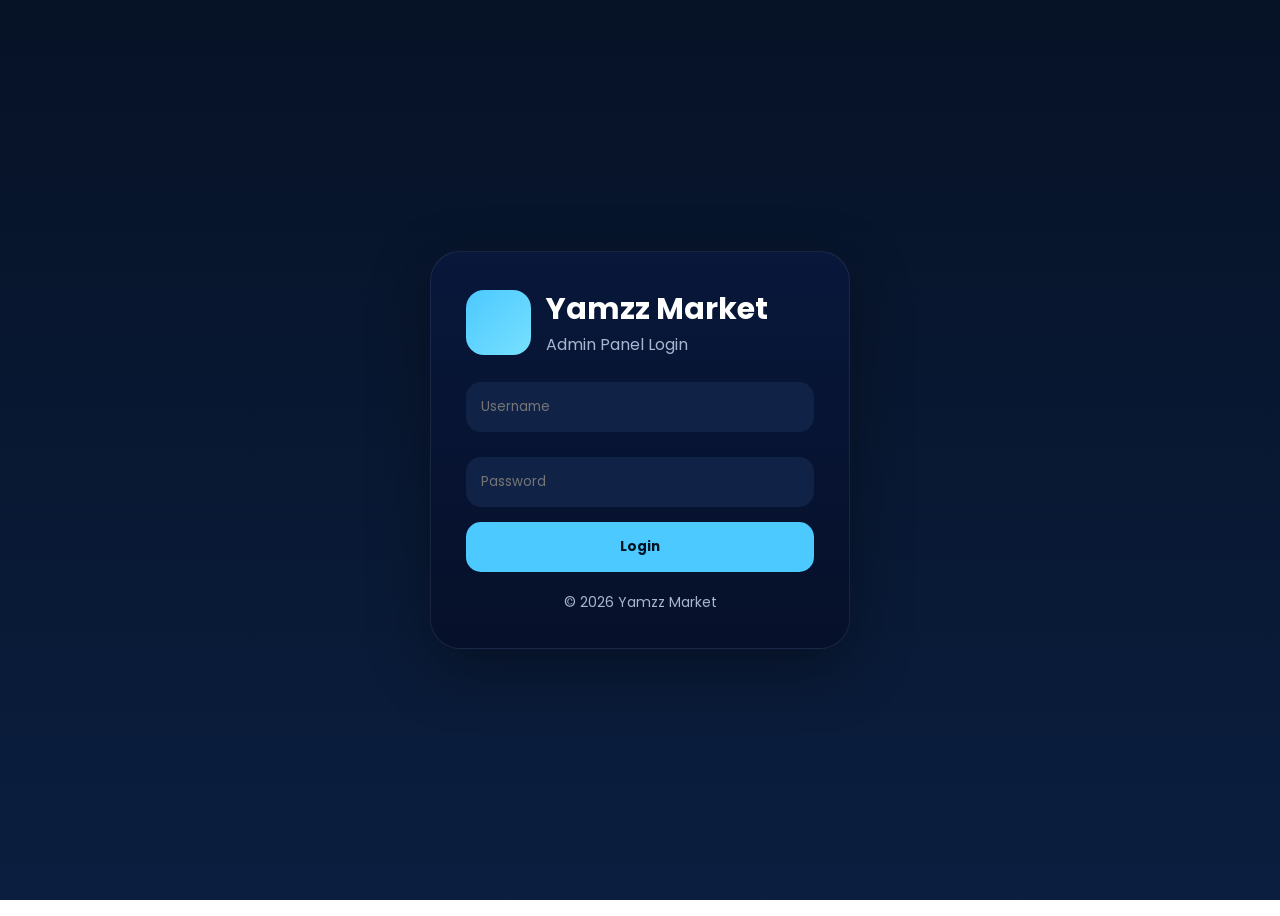
==== admin.html @ e3ba6496 "Refactor sidebar links in admin.html" ====
<!DOCTYPE html>
<html lang="id">
<head>
<meta charset="UTF-8">
<meta name="viewport" content="width=device-width, initial-scale=1.0">

<title>Admin Panel - Yamzz Market</title>
<link rel="stylesheet"
href="https://cdnjs.cloudflare.com/ajax/libs/font-awesome/6.5.1/css/all.min.css">

    <link rel="stylesheet" href="css/style.css">
    
<style>
html{
    scroll-behavior:smooth;
}

*{
    box-sizing:border-box;
}
body{
    background:#061226;
}

    .sidebar{
    position:fixed;
    left:0;
    top:0;
    width:250px;
    height:100vh;
    background:#08173a;
    padding:20px;
}

.admin-container{
    margin-left:270px;
    padding:25px;
}
.admin-container{
    width:100%;
    max-width:1400px;
    margin:auto;
    padding:25px;
}
.top-nav{
    display:flex;
    gap:12px;
    overflow-x:auto;
    padding:15px;
    margin-bottom:25px;

    background:#08173a;
    border-radius:20px;

    scrollbar-width:none;
}

.top-nav::-webkit-scrollbar{
    display:none;
}

.top-nav a{
    min-width:120px;
    height:55px;

    display:flex;
    align-items:center;
    justify-content:center;
    gap:8px;

    color:#9db6ff;
    background:#102347;

    border-radius:18px;

    text-decoration:none;
    font-weight:700;

    transition:.25s;
}

.top-nav a:hover,
.top-nav a.active{
    background:#4cc9ff;
    color:#08173a;
}

.admin-header{

    display:flex;
    justify-content:space-between;
    align-items:center;

    margin-bottom:25px;

}

.admin-title{

    font-size:35px;
    font-weight:800;

}

.admin-card{
    
    transition:.3s;
    background:
    linear-gradient(
    180deg,
    #08173a,
    #06102a
    );

    border-radius:25px;

    padding:25px;

    margin-bottom:25px;

    border:1px solid
    rgba(255,255,255,.08);

}

.admin-card:hover{
    transform:translateY(-3px);
}
.input{

    width:100%;

    padding:15px;

    border:none;

    border-radius:15px;

    background:#102347;

    color:white;

    outline:none;

}

.label{

    display:block;

    margin-bottom:10px;

    font-weight:600;

}

.save-btn{

    width:100%;

    border:none;

    padding:15px;

    border-radius:15px;

    background:#4cc9ff;

    color:#001321;

    font-weight:700;

    cursor:pointer;

}

.product-list{

    margin-top:20px;

}

.product-item{

    display:flex;

    gap:20px;

    align-items:center;

    background:#102347;

    padding:15px;

    border-radius:20px;

    margin-bottom:15px;

}

.product-thumb{

    width:90px;
    height:90px;

    border-radius:15px;

    overflow:hidden;

    flex-shrink:0;

}

.product-thumb img{

    width:100%;
    height:100%;

    object-fit:cover;

}

.product-info{

    flex:1;

}

.product-info h3{

    margin-bottom:5px;

}

.product-price{

    color:#ff5ab3;

    font-size:20px;

    font-weight:700;

}

.actions{

    display:flex;
    gap:10px;

}

.edit-btn{

    border:none;

    padding:12px 15px;

    border-radius:12px;

    background:#4cc9ff;

    font-weight:700;

    cursor:pointer;

}

.delete-btn{

    border:none;

    padding:12px 15px;

    border-radius:12px;

    background:#ff5a5a;

    color:white;

    font-weight:700;

    cursor:pointer;

}

.logout-btn{
    width:100%;
    margin-top:20px;
    border:none;
    padding:14px;
    border-radius:15px;
    background:#ff5ab3;
    color:#fff;
    font-weight:700;
    cursor:pointer;
}

.loading-card{

    height:100px;

    border-radius:20px;

    margin-bottom:15px;

    background:
    linear-gradient(
    90deg,
    #102347 25%,
    #18356f 50%,
    #102347 75%
    );

    background-size:200% 100%;

    animation:skeleton 1.2s infinite;

}

    #loadingOverlay{
    position:fixed;
    inset:0;
    background:rgba(0,0,0,.7);
    display:none;
    justify-content:center;
    align-items:center;
    z-index:99999;
}

#loadingOverlay.show{
    display:flex;
}

.loading-box{
    background:#08173a;
    padding:25px 35px;
    border-radius:20px;
    text-align:center;
}

.spinner{
    width:50px;
    height:50px;
    border:5px solid rgba(255,255,255,.2);
    border-top:5px solid #4cc9ff;
    border-radius:50%;
    animation:spin 1s linear infinite;
    margin:auto auto 15px;
}

@keyframes spin{
    to{
        transform:rotate(360deg);
    }
}
@keyframes skeleton{

0%{
background-position:200% 0;
}

100%{
background-position:-200% 0;
}

}

.products{
    display:grid;
    grid-template-columns:repeat(2,1fr);
    gap:18px;
}

@media(max-width:768px){
    .products{
        grid-template-columns:repeat(2,1fr);
    }
}

.product{
    background:#182d63;
    border:1px solid rgba(79,161,255,.25);
    border-radius:28px;
    padding:16px;
    overflow:hidden;
}

.product-image{
    width:100%;
    aspect-ratio:1/1;
    border-radius:22px;
    overflow:hidden;
}

.product-image img{
    width:100%;
    height:100%;
    object-fit:cover;
}

.product-top{
    display:flex;
    justify-content:space-between;
    margin:14px 0;
}

.badge-game,
.badge-ready{
    padding:10px 18px;
    border-radius:999px;
    font-size:14px;
}

.badge-game{
    background:#563d86;
    color:#49b9ff;
}

.badge-ready{
    background:#563d86;
    color:#49b9ff;
}

.badge-ready.sold{
    background:#d73333;
    color:#fff;
}

.product-title{
    font-size:16px;
    font-weight:700;
    color:#fff;
    margin-bottom:18px;
}

.price-label{
    color:#9da8c9;
    letter-spacing:4px;
    margin-bottom:6px;
}

.price{
    color:#47b8ff;
    font-size:18px;
    font-weight:700;
}

.product-buttons{
    display:flex;
    gap:12px;
    margin-top:20px;
}

.buy-btn,
.detail-btn{
    flex:1;
    height:50px;
    border-radius:18px;
    font-weight:700;
}

.buy-btn{
    background:#54c8ff;
    color:#fff;
    border:none;
}

.detail-btn{
    background:transparent;
    border:2px solid #54c8ff;
    color:#fff;
}

.buy-btn:hover{
    transform:translateY(-2px);
}

.detail-btn:hover{
    background:#4cc9ff;
    color:#08173a;
}

#editTestiModal{
    display:none;
    position:fixed;
    inset:0;
    background:rgba(0,0,0,.8);
    justify-content:center;
    align-items:center;
    z-index:9999;
    opacity:0;
    transition:.25s;
}

#editTestiModal.show{
    opacity:1;
}

#editTestiModal .modal-box{
    width:95%;
    max-width:450px;
    background:#08173a;
    padding:20px;
    border-radius:20px;
    transform:scale(.9);
    transition:.25s;
}

#editTestiModal.show .modal-box{
    transform:scale(1);
}

.dashboard-stats{
    display:grid;
    grid-template-columns:repeat(3,1fr);
    gap:15px;
    margin-bottom:25px;
}

.stat-card{
    background:linear-gradient(
    135deg,
    #102347,
    #08173a
    );

    padding:20px;
    border-radius:20px;

    text-align:center;

    border:1px solid
    rgba(255,255,255,.08);
}

.stat-number{
    font-size:32px;
    font-weight:800;
    color:#4cc9ff;
}

.stat-label{
    color:#aaa;
    margin-top:5px;
}

#editModal,
#editTestiModal{
    display:none;
    position:fixed;
    visibility:hidden;
    inset:0;
    background:rgba(0,0,0,.8);
    justify-content:center;
    align-items:center;
    z-index:9999;
    opacity:0;
    transition:.25s;
}

#editModal.show,
#editTestiModal.show{
    display:flex;
    visibility:visible;
    opacity:1;
}

#editModal .modal-box,
#editTestiModal .modal-box{
    width:95%;
    max-width:500px;
    background:#08173a;
    padding:20px;
    border-radius:20px;
    transform:scale(.9);
    transition:.25s;
}

#editModal.show .modal-box,
#editTestiModal.show .modal-box{
    transform:scale(1);
}

@media(max-width:768px){

.admin-container{
    padding:15px;
}

.dashboard-stats{
    grid-template-columns:1fr;
}

}
    
.page{
    display:none;
}

.page.active{
    display:block;
}
</style>

</head>
<body>

<div class="admin-container">

<body>

<div class="sidebar">

    <a onclick="showPage('dashboard')">Dashboard</a>
    <a onclick="showPage('produk')">Produk</a>
    <a onclick="showPage('kategori')">Kategori</a>
    <a onclick="showPage('testimoni')">Testimoni</a>
    <a onclick="showPage('setting')">Setting</a>

</div>
<div id="dashboard" class="page active">

<div class="dashboard-stats">

<div class="stat-card">
<div class="stat-number" id="totalProducts">0</div>
<div class="stat-label">Produk</div>
</div>

<div class="stat-card">
<div class="stat-number" id="totalTestimonials">0</div>
<div class="stat-label">Testimoni</div>
</div>

<div class="stat-card">
<div class="stat-number">✓</div>
<div class="stat-label">Online</div>
</div>

</div>

</div>
<!-- Pengaturan Website -->
<div id="setting" class="page">
<div class="admin-card">

<h2>Pengaturan Website</h2>

<br>

<label class="label">
Nama Website
</label>

<input
type="text"
id="siteName"
class="input">

<br><br>

<label class="label">
WhatsApp Admin
</label>

<input
type="text"
id="siteWa"
class="input">

<br><br>

<label class="label">
Link Grup
</label>

<input
type="text"
id="groupLink"
class="input">

<br><br>

<button
class="save-btn"
onclick="saveSettings()">

Simpan Pengaturan

</button>

</div>
</div>
<!-- Tambah kategory -->
<div id="kategori" class="page">
<div class="admin-card">

<h2>Kelola Kategori</h2>

<br>

<div style="display:flex;gap:10px;">

<input
type="text"
id="newCategory"
class="input"
placeholder="Nama kategori">

<button
class="save-btn"
style="width:auto;padding:0 20px;"
onclick="addCategory()">

Tambah

</button>

</div>
</div>
<section class="section"><h2 class="section-title">
    List kategori
</h2>

<div id="categoryList">

</div>

</section>
</div>
<br>
<!-- Tambah Produk -->

<div id="produk" class="page">
<div class="admin-card">
<h2>Tambah Produk</h2>

<br>

<input
type="text"
id="title"
class="input"
placeholder="Nama Produk">

<br><br>

<textarea
id="description"
class="input"
rows="4"
placeholder="Deskripsi Produk"></textarea>

<br><br>

<input
type="number"
id="price"
class="input"
placeholder="Harga">

<br><br>

<select
id="category"
class="input">
<option value="">
Pilih Kategori
</option>
</select>

<br><br>

<input
type="file"
id="imageFile"
class="input"
accept="image/*">

<br><br>

<input
type="number"
id="whatsapp"
class="input"
placeholder="Nomor WhatsApp">

<br><br>

<button
class="save-btn"
onclick="addProduct()">

Tambah Produk

</button>

</div>

<section class="section"><h2 class="section-title">
    Produk Terbaru
</h2>


<input
type="text"
id="searchInput"
class="search"
placeholder="Masukkan Spek...">

<div id="productList" class="products">

    <div class="loading-card"></div>
    <div class="loading-card"></div>
    <div class="loading-card"></div>

</div>

</section>
</div>
<!-- Tambah Testimoni -->
<!-- Kelola Testimoni -->
<div id="testimoni" class="page">
<div class="admin-card">
<h2>Kelola Testimoni</h2>

    <br>

    <input
    type="text"
    id="testiTitle"
    class="input"
    placeholder="Judul Testimoni">

    <br><br>

    <input
    type="text"
    id="testiDesc"
    class="input"
    placeholder="Deskripsi">

    <br><br>

<input
type="file"
id="testiImageFile"
class="input"
accept="image/*">

    <br><br>

    <button
    class="save-btn"
    onclick="addTestimonial()">

        Tambah Testimoni

    </button>

    <br><br>

</div>
  <section class="section"><h2 class="section-title">
    Testimoni Terbaru
  </h2>
      <div id="testimoniList">
    <div class="loading-card"></div>
    <div class="loading-card"></div>
    <div class="loading-card"></div>        
      </div>
  </section>
</div>
<!-- Daftar Produk -->


</div>
<div id="editModal">

  <div class="modal-box">

    <h3 style="margin:0 0 15px 0; display:flex; align-items:center; gap:8px;">
  <i class="fa-solid fa-pen-to-square" style="color:#00e5ff;"></i>
  Edit Produk
</h3>
<input id="editTitle" placeholder="Nama Produk"
style="width:100%; margin-bottom:10px; padding:10px;
border:none; border-radius:8px;
background:#111; color:#fff; outline:none;">

<input id="editDesc" placeholder="Deskripsi"
style="width:100%; margin-bottom:10px; padding:10px;
border:none; border-radius:8px;
background:#111; color:#fff; outline:none;">

<input type="number" id="editPrice" placeholder="Harga"
style="width:100%; margin-bottom:10px; padding:10px;
border:none; border-radius:8px;
background:#111; color:#fff; outline:none;">

<input
type="file"
id="editImageFile"
class="input"
accept="image/*">

<select
id="editCategory"
style="width:100%; margin-bottom:12px; padding:10px;
border:none; border-radius:8px;
background:#111; color:#fff; outline:none;">
</select>

<select id="editStatus"
style="width:100%; margin-bottom:12px; padding:10px;
border:none; border-radius:8px;
background:#111; color:#fff; outline:none;">
    <option value="ready">READY</option>
    <option value="sold">SOLD</option>
</select>

<button onclick="saveEdit()"
style="
width:100%;
padding:10px;
border:none;
border-radius:8px;
background:linear-gradient(90deg,#00ff99,#00e5ff);
color:#000;
font-weight:bold;
cursor:pointer;
margin-bottom:8px;
box-shadow:0 0 10px rgba(0,255,200,0.3);
">
Simpan Perubahan
</button>

<button onclick="closeModal()"
style="
width:100%;
padding:10px;
border:none;
border-radius:8px;
background:#ff3b3b;
color:#fff;
font-weight:bold;
cursor:pointer;
">
Batal
</button>

  </div>

</div>
<div id="editTestiModal">

  <div class="modal-box">

    <h3>Edit Testimoni</h3>

    <input
    id="editTestiTitle"
    class="input"
    placeholder="Judul">

    <br><br>

    <input
    id="editTestiDesc"
    class="input"
    placeholder="Deskripsi">

    <br><br>

    <input
type="file"
id="editTestiImageFile"
class="input"
accept="image/*">

    <br><br>

    <button
    class="save-btn"
    onclick="saveTestimonialEdit()">

      Simpan Perubahan

    </button>

    <br><br>

    <button
    class="delete-btn"
    style="width:100%;"
    onclick="closeTestimonialModal()">

      Batal

    </button>

  </div>

</div>
<script src="js/jsonbin.js"></script>
<script src="js/admin.js"></script>
<script>
    function showLoading(text = "Sedang memproses..."){
    document.getElementById("loadingText").innerText = text;
    document.getElementById("loadingOverlay").classList.add("show");
}

function hideLoading(){
    document.getElementById("loadingOverlay").classList.remove("show");
    }
  function showPage(pageId){

    document.querySelectorAll(".page").forEach(page=>{
        page.classList.remove("active");
    });

    document.getElementById(pageId).classList.add("active");

    document.querySelectorAll(".top-nav a").forEach(btn=>{
        btn.classList.remove("active");
    });

    event.currentTarget.classList.add("active");
}

// halaman pertama
showPage("dashboard");
</script>

    <div id="loadingOverlay">
    <div class="loading-box">
        <div class="spinner"></div>
        <p id="loadingText">Sedang menambahkan produk...</p>
    </div>
    </div>
</body>
    </html>
---- css/style.css ----
@import url('https://fonts.googleapis.com/css2?family=Poppins:wght@300;400;500;600;700;800&display=swap');

:root{
--button-bg:#5ac1ff;
--button-text:#fff;
--bg:#07142b;
--bg2:#0b1e3f;
--card:#0f2145;
--card2:#142d5f;
--primary:#4cc9ff;
--secondary:#77e0ff;
--text:#ffffff;
--muted:#a8b7d1;
--border:rgba(255,255,255,.08);
--stats-bg:rgba(255,255,255,.05);
}

*{
margin:0;
padding:0;
box-sizing:border-box;
font-family:'Poppins',sans-serif;
}

html{
scroll-behavior:smooth;
}

body{

    background:
    linear-gradient(
    180deg,
    var(--bg),
    var(--bg2)
    );

    color:var(--text);

}

/* NAVBAR */

.navbar{

position:sticky;
top:0;
z-index:999;

display:flex;
justify-content:space-between;
align-items:center;

padding:18px 25px;

backdrop-filter:blur(20px);

background:var(--bg2)
;

border-bottom:
1px solid var(--border);

}

.logo{

display:flex;
align-items:center;
gap:12px;

}

.logo img{

width:100px;
height:70px;
border-radius: 80px;
}

.logo h2{

    color:var(--text);

}

.nav-links{
display:flex;
gap:25px;
}

.category-filter{
display:flex;
gap:10px;
flex-wrap:wrap;
margin:15px 0;
}

.cat-btn{
padding:10px 16px;
border:none;
border-radius:20px;
cursor:pointer;
background:#222;
color:#fff;
font-weight:600;
}

.cat-btn.active{
background:var(--button-bg);
}

.nav-links a{

color:var(--text);
text-decoration:none;
transition:.3s;

}

.nav-links a:hover{
color:var(--text);
}

/* HERO */

.hero{

max-width:1200px;
margin:auto;

padding:90px 20px;

}

.hero-content{

display:grid;
grid-template-columns:1fr 480px;
gap:50px;
align-items:center;

}

.hero-badge{

display:inline-block;

padding:12px 18px;

border-radius:999px;

color:var(--primary);

border:1px solid
rgba(76,201,255,.2);

background:
rgba(76,201,255,.08);

}

.hero h1{

margin-top:20px;

font-size:68px;
line-height:1.1;

font-weight:800;

}

.hero p{

margin-top:20px;

color:var(--muted);

line-height:1.8;

max-width:600px;

}
.product-image{

    position:relative;

    overflow:hidden;

    border-radius:20px;

}

.product-image img{

    width:100%;

    display:block;

}

.share-icon{

    position:absolute;

    top:12px;

    right:12px;

    width:42px;

    height:42px;

    border:none;

    border-radius:50%;

    background:
    rgba(0,0,0,.6);

    backdrop-filter:blur(10px);

    color:#fff;

    cursor:pointer;

    z-index:10;

}

.share-icon:hover{

    transform:scale(1.1);

}
.hero-buttons{

margin-top:30px;

display:flex;
gap:15px;

}

/* BUTTON */

.btn{

padding:15px 25px;

border-radius:14px;

text-decoration:none;

font-weight:700;

transition:.3s;

}

.btn:hover{
transform:translateY(-3px);
}

.btn-primary{

background:var(--primary);

color:#001321;

}

.btn-outline{

border:2px solid
var(--primary);

color:var(--primary);

}

/* DASHBOARD CARD */

.dashboard-card{

    overflow:hidden;

    padding:0;

    background:none;

    border:none;
    border-radius: 30px;

    box-shadow:
    0 25px 80px rgba(0,0,0,.35);

}

.banner-slider{
    position:relative;
    width:100%;
    overflow:hidden;
    border-radius:20px;
}

.slide{
    position:absolute;
    width:100%;
    left:0;
    top:0;

    opacity:0;
    transition:opacity .5s ease;
}

.slide.active{
    opacity:1;
    position:relative;
}

.slides img{
    width:100%;
    flex-shrink:0;
    display:block;
}

.slider-dots{
    display:flex;
    justify-content:center;
    gap:10px;
    margin-top:12px;
    margin-bottom:20px;
}

.dot{
    width:10px;
    height:10px;
    border-radius:50%;
    background:var(--text);
    transition:.3s;
    cursor:pointer;
}

.dot.active{
    width:28px;
    border-radius:20px;
    background:#4cc;
    box-shadow:0 0 12px #4cc9ff;
}

@keyframes floating{

    0%{
        transform:
        translateY(0px);
    }

    50%{
        transform:
        translateY(-12px);
    }

    100%{
        transform:
        translateY(0px);
    }

}

.dashboard-card h3{

font-size:32px;

}

.dashboard-stats{

display:grid;

grid-template-columns:
repeat(3,1fr);

gap:15px;

margin-top:25px;

}

.dashboard-stats div{
    text-align:center;
    background:var(--stats-bg);
    padding:15px;
    border-radius:15px;
    border:1px solid var(--border);
}

.dashboard-stats h4{

color:var(--primary);

font-size:24px;

}

/* SECTION */

.section{

max-width:1200px;

margin:auto;

padding:60px 20px;

}

.section-title{

font-size:36px;

margin-bottom:25px;

}

/* FEATURES */

.features{

display:grid;

grid-template-columns:
repeat(auto-fit,minmax(250px,1fr));

gap:20px;

}

.feature-card{

background:var(--card);

border:1px solid
var(--border);

border-radius:24px;

padding:25px;

transition:.3s;

}

.feature-card:hover{

transform:translateY(-5px);

}

.feature-card p{

color:var(--muted);

margin-top:10px;

}

/* SEARCH */

.search{

width:100%;

padding:16px;

border:none;

border-radius:15px;

background:var(--card);

color:white;

margin-bottom:25px;

}

/* PRODUCTS */

.products{
    display:grid;
    grid-template-columns:
    repeat(2,1fr);
    gap:15px;
}

.product{
    background:
    linear-gradient(
    180deg,
    var(--card2),
    var(--card)
    );

    border:1px solid var(--border);
    border-radius:25px;
    padding:10px;
    transition:.3s;

    box-shadow:
    0 0 30px rgba(255,80,180,.08);
}

.product:hover{

    transform:translateY(-5px);

    box-shadow:
    0 0 40px rgba(255,80,180,.18);

}


.product-image{

    height:180px;

    border-radius:20px;

    overflow:hidden;

    margin-bottom:15px;

}

.product-image img{

    width:100%;
    height:100%;
    object-fit:cover;

}

.product-top{

    display:flex;
    justify-content:space-between;
    margin-bottom:15px;

}

.badge-game{

    padding:8px 15px;

    border-radius:30px;

    background:
    rgba(255,80,180,.15);

    color:#2ea6ff;

    font-size:13px;

}

.badge-ready{

    padding:8px 15px;

    border-radius:30px;

    background:
    rgba(255,80,180,.15);

    color:#2ea6ff;

    font-size:13px;

}

.product-title{

    font-size:14px;

    font-weight:700;

    line-height:1.4;

}

.product-desc{

    color:#b7c3df;
    font-size: 10px;
    line-height:1.7;

    min-height:70px;

}

.price-label{

    margin-top:20px;

    color:#8ca0c9;

    font-size:13px;

    letter-spacing:2px;

}

.price{

    font-size:18px;

    font-weight:800;

    color:#2ea6ff;

}

.product-buttons{

    display:flex;

    gap:12px;

    margin-top:20px;

}

.buy-btn{

    flex:1;

    border:none;

    border-radius:18px;

    padding:13px;

    background:var(--primary);
    color:var(--button-text);

    font-weight:700;

    cursor:pointer;

}

.nav-actions{

    display:flex;

    gap:12px;

}

.theme-btn,
.menu-btn{

    width:50px;
    height:50px;

    border:none;

    border-radius:50%;

    background:
    var(--bg2);

    color:var(--button-text);

    font-size:22px;

    cursor:pointer;

    border:1px solid
    var(--button-text);

}

.mobile-menu{
    position:fixed;
    top:90px;
    right:-280px;
    width:250px;

    background:
    linear-gradient(
    180deg,
    var(--card2),
    var(--card)
    );

    border-radius:25px;
    padding:20px;
    transition:.3s;
    z-index:999;
    border:1px solid var(--border);
}

.mobile-menu.show{

    right:20px;

}

.mobile-menu a{

    display:block;

    padding:15px;

    color:var(--button-text)

    text-decoration:none;

    border-radius:12px;

}

.mobile-menu a:hover{

    background:
    var(--bg2);

}

.light-mode{

    --bg:#f4f8ff;
    --bg2:#ffffff;

    --card:#ffffff;
    --card2:#eef5ff;

    --text:#111827;
    --muted:#6b7280;
    --button-bg:#5ac1ff;
    --button-text:#000;
    --border:rgba(0,0,0,.08);
    --stats-bg:#eef5ff;

}
.detail-btn{
  flex:1;
  border:1px solid var(--button-bg);
  border-radius:18px;
  padding:13px;
  background:transparent;
  color:var(--button-text); /* ini sudah otomatis ikut tema */
  font-weight:700;
  cursor:pointer;
}

/* LOADING */

.loading-card{

height:330px;

border-radius:25px;

background:
linear-gradient(
90deg,
#102347 25%,
#18356f 50%,
#102347 75%
);

background-size:
200% 100%;

animation:
skeleton 1.2s infinite;

}

@keyframes skeleton{

0%{
    background-position:
    200% 0;
}

100%{
    background-position:
    -200% 0;
}

}

/* TESTI */

@media(max-width:768px){

    .testimoni-grid{

        grid-template-columns:
        repeat(2,1fr);

        gap:12px;

    }

    .testi-image{

        height:150px;

    }

    .testi-title{

        font-size:14px;

    }

    .testi-desc{

        font-size:12px;

    }

}

.testi-card{

    background:var(--card);

    border:1px solid
    rgba(255,255,255,.08);

    border-radius:25px;

    overflow:hidden;

    transition:.3s;

}

.testi-card:hover{

    transform:translateY(-5px);

}

.testi-image{

    position:relative;

    height:220px;

    overflow:hidden;

}

.testi-image img{

    width:100%;

    height:100%;

    object-fit:cover;

}

.testi-top{

    display:flex;

    justify-content:space-between;

    padding:15px 15px 0;

}

.badge-testi{

    background:#173d78;

    color:#7fd7ff;

    padding:6px 12px;

    border-radius:999px;

    font-size:12px;

}

.badge-real{

    background:#0f5132;

    color:#00ff99;

    padding:6px 12px;

    border-radius:999px;

    font-size:12px;

}

.testi-content{

    padding:15px;

}

.testi-title{

    font-size:18px;

    font-weight:700;

    margin-bottom:10px;

}

.testi-desc{

    color:#aaa;

    font-size:14px;

    margin-bottom:15px;

}

.testi-btn{

    width:100%;

    padding:14px;

    border:none;

    border-radius:15px;

    background:#4cc9ff;

    color:#001321;

    font-weight:700;

    cursor:pointer;

}

.testimonials{

display:grid;

grid-template-columns:
repeat(auto-fit,minmax(300px,1fr));

gap:20px;

}

.testi{

background:var(--card);

border-radius:24px;

border:1px solid
var(--border);

padding:25px;

}

.testi p{

color:var(--muted);

line-height:1.8;

}

.testi h4{

margin-top:15px;

}

/* FOOTER */

footer{

text-align:center;

padding:40px;

color:var(--muted);

border-top:
1px solid var(--border);

}

/* MOBILE */

@media(max-width:900px){

.hero-content{

grid-template-columns:1fr;

}

.hero h1{

font-size:46px;

}

.nav-links{

display:none;

}

.hero-buttons{

flex-direction:column;

}

.btn{

text-align:center;

}
}

#editModal{
  display:flex;
  position:fixed;
  top:0;
  left:0;
  width:100%;
  height:100%;
  background:rgba(0,0,0,0.7);
  justify-content:center;
  align-items:center;

  opacity:0;
  visibility:hidden;
  transition:0.25s ease;
}

#editModal.show{
  opacity:1;
  visibility:visible;
}

#editModal .modal-box{
  background:
    linear-gradient(
    180deg,
    #08173a,
    #06102a
    );
  backdrop-filter: blur(12px);
  padding:22px;
  border-radius:16px;
  width:340px;
  color:#fff;

  transform:scale(0.8);
  opacity:0;
  transition:0.25s ease;
}

#editModal.show .modal-box{
  transform:scale(1);
  opacity:1;
}
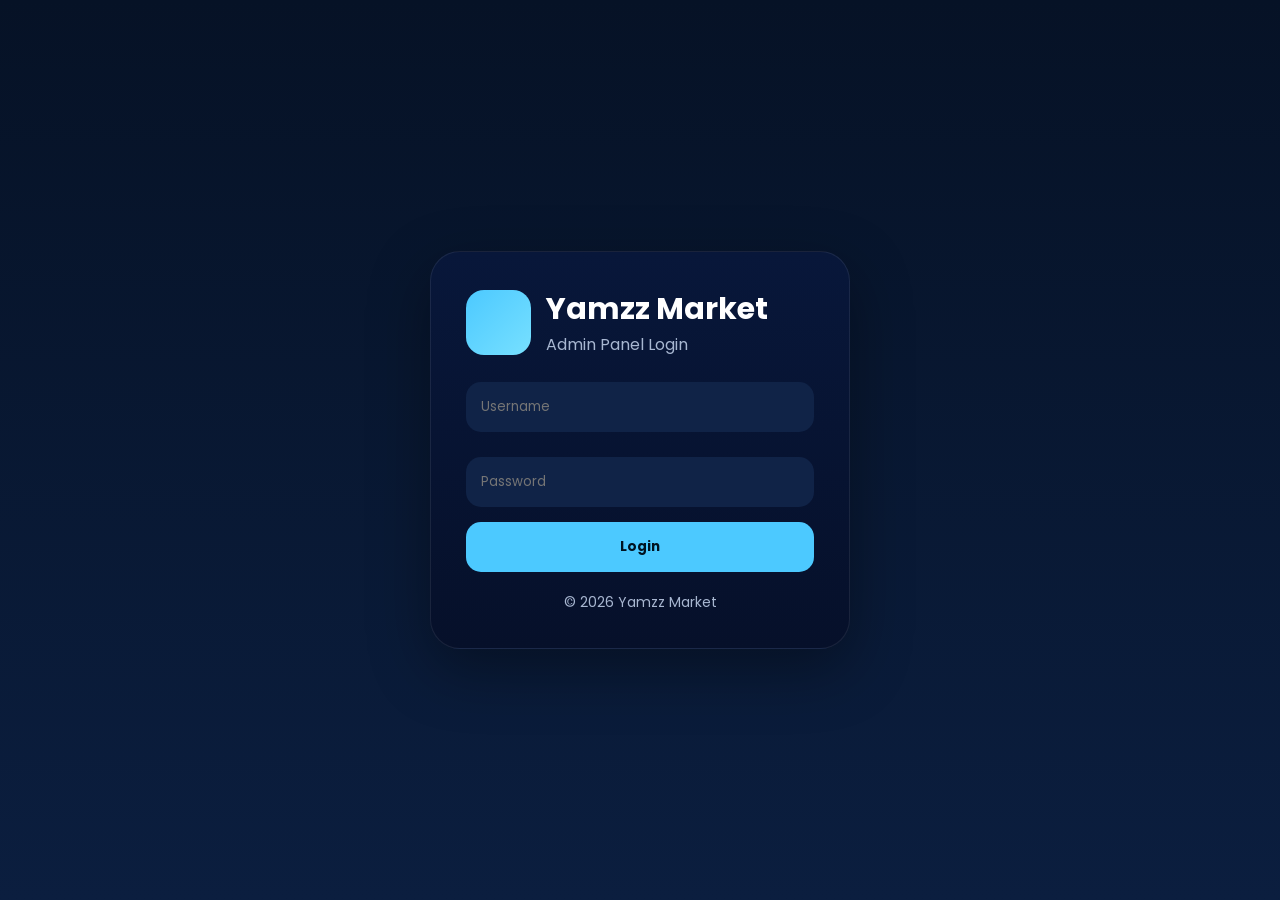
==== commit 97880441: "Refactor sidebar and responsive styles in admin.html" ====
--- a/admin.html
+++ b/admin.html
@@ -22,7 +22,7 @@
     background:#061226;
 }
 
-    .sidebar{
+.sidebar{
     position:fixed;
     left:0;
     top:0;
@@ -30,17 +30,34 @@
     height:100vh;
     background:#08173a;
     padding:20px;
+    display:flex;
+    flex-direction:column;
+    gap:12px;
+}
+
+.sidebar a{
+    display:flex;
+    align-items:center;
+    gap:12px;
+    height:55px;
+    padding:0 18px;
+    border-radius:16px;
+    color:#fff;
+    text-decoration:none;
+    background:transparent;
+    cursor:pointer;
+    transition:.3s;
+}
+
+.sidebar a:hover,
+.sidebar a.active{
+    background:#143a80;
 }
 
 .admin-container{
     margin-left:270px;
     padding:25px;
-}
-.admin-container{
-    width:100%;
-    max-width:1400px;
-    margin:auto;
-    padding:25px;
+    width:calc(100% - 270px);
 }
 .top-nav{
     display:flex;
@@ -367,7 +384,7 @@
 
 .products{
     display:grid;
-    grid-template-columns:repeat(2,1fr);
+    grid-template-columns:repeat(auto-fill,minmax(300px,1fr));
     gap:18px;
 }
 
@@ -510,13 +527,18 @@
     transform:scale(1);
 }
 
-.dashboard-stats{
+@media(max-width:768px){
+    .dashboard-stats{
+        grid-template-columns:1fr;
+    }
+}
+
+    .dashboard-stats{
     display:grid;
     grid-template-columns:repeat(3,1fr);
     gap:15px;
     margin-bottom:25px;
-}
-
+    }
 .stat-card{
     background:linear-gradient(
     135deg,
@@ -581,14 +603,32 @@
     transform:scale(1);
 }
 
-@media(max-width:768px){
+@media (max-width:768px){
+
+.sidebar{
+    width:80px;
+}
+
+.sidebar a{
+    width:60px;
+    height:60px;
+    font-size:12px;
+    padding:8px;
+}
+
+.sidebar a span{
+    display:none; /* sembunyikan tulisan */
+}
+
+.sidebar a i{
+    font-size:22px;
+    margin:0;
+}
 
 .admin-container{
+    margin-left:90px;
+    width:calc(100% - 90px);
     padding:15px;
-}
-
-.dashboard-stats{
-    grid-template-columns:1fr;
 }
 
 }
@@ -605,19 +645,42 @@
 </head>
 <body>
 
-<div class="admin-container">
-
-<body>
-
 <div class="sidebar">
 
-    <a onclick="showPage('dashboard')">Dashboard</a>
-    <a onclick="showPage('produk')">Produk</a>
-    <a onclick="showPage('kategori')">Kategori</a>
-    <a onclick="showPage('testimoni')">Testimoni</a>
-    <a onclick="showPage('setting')">Setting</a>
-
-</div>
+<a onclick="showPage('dashboard', this)">
+    <i class="fa-solid fa-house"></i>
+    <span>Dashboard</span>
+</a>
+
+<a onclick="showPage('produk', this)">
+    <i class="fa-solid fa-box"></i>
+    <span>Produk</span>
+</a>
+
+<a onclick="showPage('kategori', this)">
+    <i class="fa-solid fa-layer-group"></i>
+    <span>Kategori</span>
+</a>
+
+<a onclick="showPage('testimoni', this)">
+    <i class="fa-solid fa-star"></i>
+    <span>Testimoni</span>
+</a>
+
+<a onclick="showPage('setting', this)">
+    <i class="fa-solid fa-gear"></i>
+    <span>Setting</span>
+</a>
+
+    <div style="margin-top:auto;">
+    <a href="login.html">
+        <i class="fa-solid fa-right-from-bracket"></i>
+        <span>Logout</span>
+    </a>
+    </div>
+</div>
+
+    <div class="admin-container">
 <div id="dashboard" class="page active">
 
 <div class="dashboard-stats">
@@ -1013,7 +1076,7 @@
 function hideLoading(){
     document.getElementById("loadingOverlay").classList.remove("show");
     }
-  function showPage(pageId){
+  function showPage(pageId, el){
 
     document.querySelectorAll(".page").forEach(page=>{
         page.classList.remove("active");
@@ -1021,11 +1084,13 @@
 
     document.getElementById(pageId).classList.add("active");
 
-    document.querySelectorAll(".top-nav a").forEach(btn=>{
+    document.querySelectorAll(".sidebar a").forEach(btn=>{
         btn.classList.remove("active");
     });
 
-    event.currentTarget.classList.add("active");
+    window.onload = () => {
+    showPage("dashboard", document.querySelector(".sidebar a"));
+};
 }
 
 // halaman pertama
@@ -1041,4 +1106,5 @@
 </body>
     </html>
 
+
     
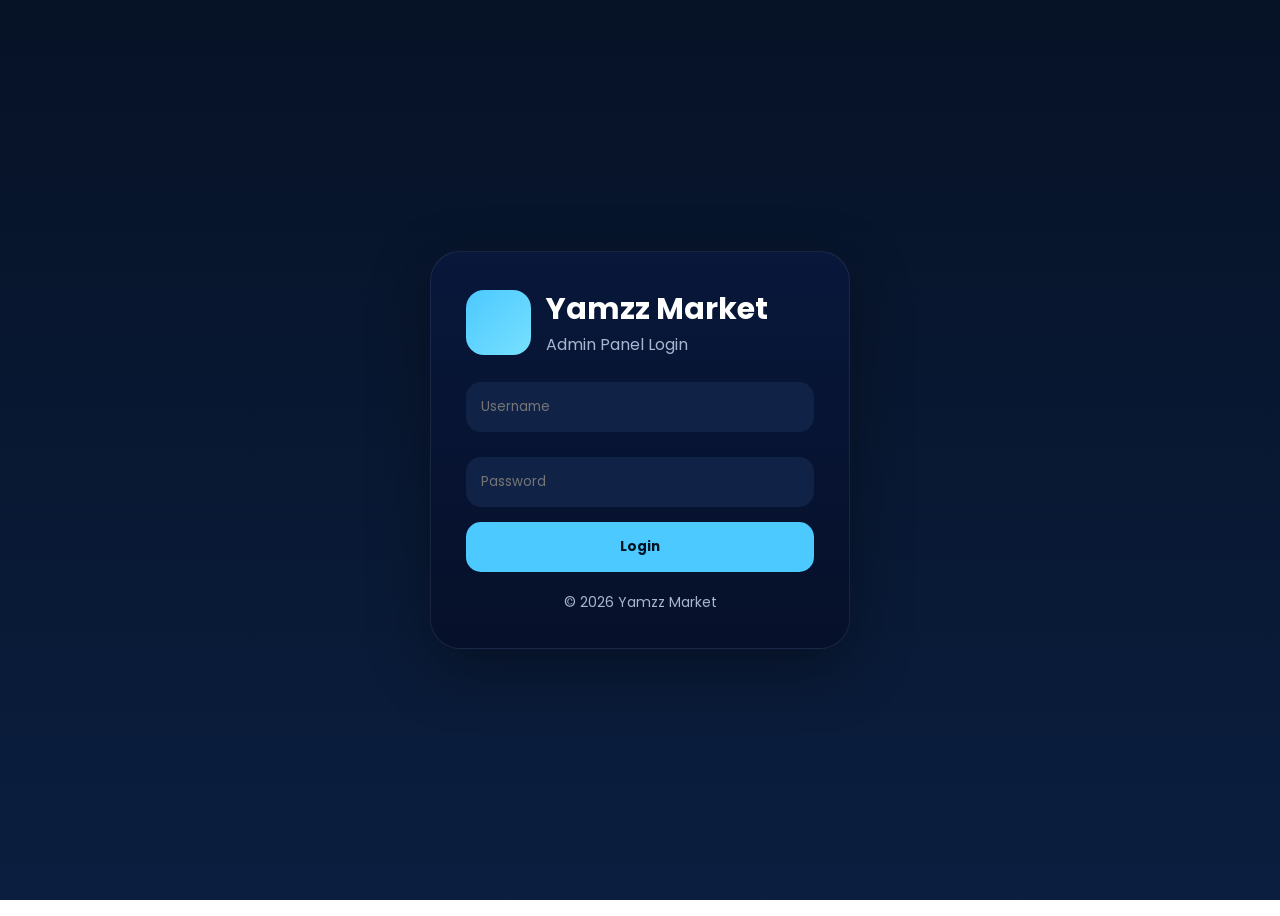
==== commit c541786f: "Add icons to dashboard statistics cards" ====
--- a/admin.html
+++ b/admin.html
@@ -686,11 +686,13 @@
 <div class="dashboard-stats">
 
 <div class="stat-card">
+<i class="fa-solid fa-box"></i>
 <div class="stat-number" id="totalProducts">0</div>
 <div class="stat-label">Produk</div>
 </div>
 
 <div class="stat-card">
+<i class="fa-solid fa-star"></i>
 <div class="stat-number" id="totalTestimonials">0</div>
 <div class="stat-label">Testimoni</div>
 </div>
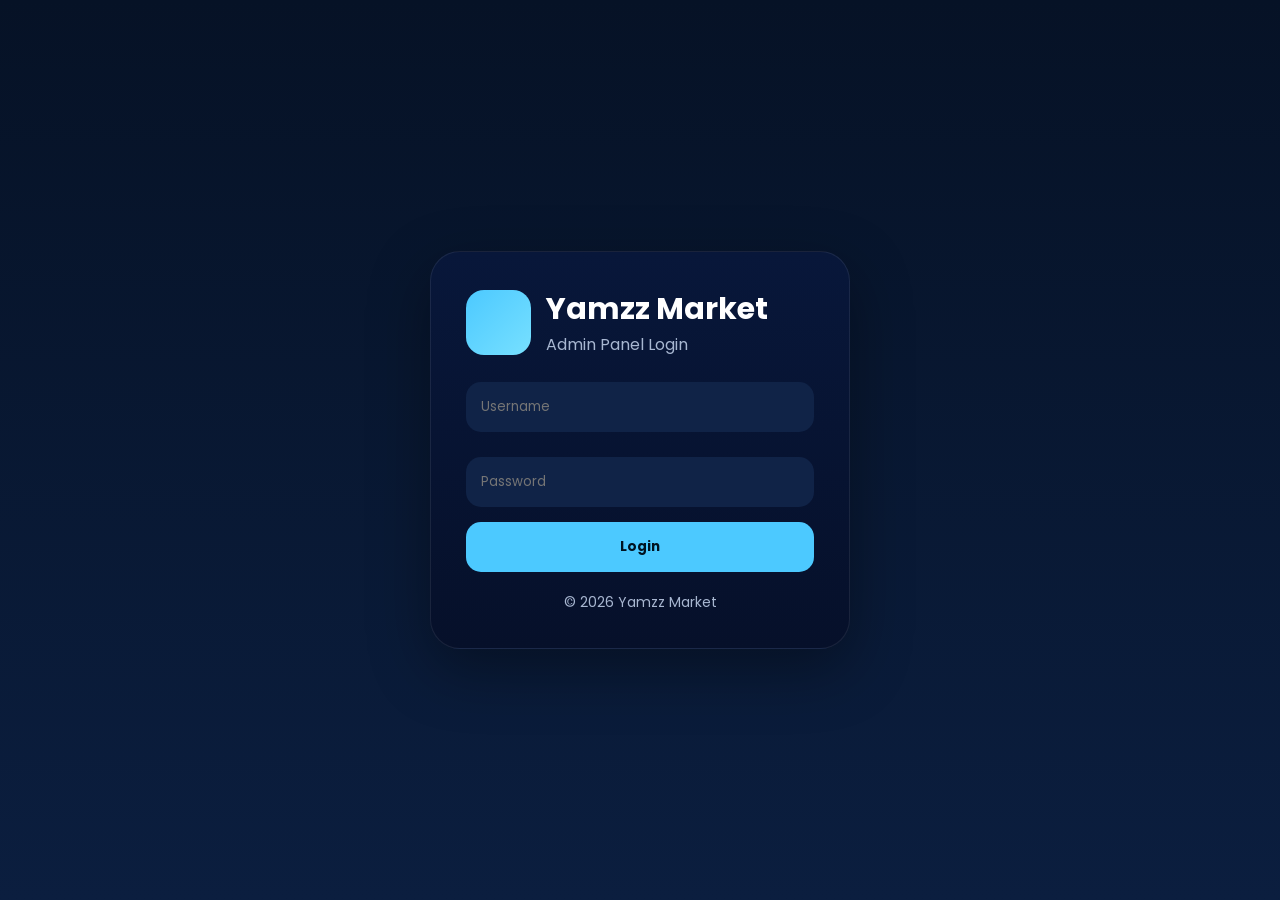
==== commit 3b92ad21: "Refactor dashboard-stats layout and styling" ====
--- a/admin.html
+++ b/admin.html
@@ -533,37 +533,57 @@
     }
 }
 
-    .dashboard-stats{
+.dashboard-stats{
     display:grid;
-    grid-template-columns:repeat(3,1fr);
-    gap:15px;
-    margin-bottom:25px;
-    }
+    grid-template-columns:repeat(auto-fit,minmax(230px,1fr));
+    gap:20px;
+    margin-bottom:30px;
+}
+
 .stat-card{
-    background:linear-gradient(
-    135deg,
-    #102347,
-    #08173a
-    );
-
-    padding:20px;
-    border-radius:20px;
-
-    text-align:center;
-
-    border:1px solid
-    rgba(255,255,255,.08);
+    background:linear-gradient(180deg,#0d1e45,#091733);
+    border:1px solid rgba(255,255,255,.08);
+    border-radius:22px;
+    padding:22px;
+    display:flex;
+    align-items:center;
+    justify-content:space-between;
+    transition:.3s;
+}
+
+.stat-card:hover{
+    transform:translateY(-5px);
+    border-color:#4cc9ff;
+    box-shadow:0 0 25px rgba(76,201,255,.18);
+}
+
+.stat-left{
+    display:flex;
+    flex-direction:column;
+}
+
+.stat-label{
+    color:#9db6ff;
+    font-size:15px;
+    margin-bottom:8px;
 }
 
 .stat-number{
-    font-size:32px;
+    font-size:34px;
     font-weight:800;
     color:#4cc9ff;
 }
 
-.stat-label{
-    color:#aaa;
-    margin-top:5px;
+.stat-icon{
+    width:65px;
+    height:65px;
+    border-radius:18px;
+    background:#102347;
+    display:flex;
+    justify-content:center;
+    align-items:center;
+    font-size:26px;
+    color:#4cc9ff;
 }
 
 #editModal,
@@ -606,28 +626,39 @@
 @media (max-width:768px){
 
 .sidebar{
-    width:80px;
+    width:90px;
+    padding:15px 10px;
 }
 
 .sidebar a{
-    width:60px;
-    height:60px;
-    font-size:12px;
-    padding:8px;
+    width:70px;
+    height:72px;
+    margin:auto;
+    padding:8px 5px;
+
+    display:flex;
+    flex-direction:column;
+    justify-content:center;
+    align-items:center;
+    gap:6px;
+
+    border-radius:18px;
+}
+
+.sidebar a i{
+    font-size:24px;
 }
 
 .sidebar a span{
-    display:none; /* sembunyikan tulisan */
-}
-
-.sidebar a i{
-    font-size:22px;
-    margin:0;
+    display:block;
+    font-size:11px;
+    line-height:1;
+    text-align:center;
 }
 
 .admin-container{
-    margin-left:90px;
-    width:calc(100% - 90px);
+    margin-left:100px;
+    width:calc(100% - 100px);
     padding:15px;
 }
 
@@ -685,22 +716,38 @@
 
 <div class="dashboard-stats">
 
-<div class="stat-card">
-<i class="fa-solid fa-box"></i>
-<div class="stat-number" id="totalProducts">0</div>
-<div class="stat-label">Produk</div>
-</div>
-
-<div class="stat-card">
-<i class="fa-solid fa-star"></i>
-<div class="stat-number" id="totalTestimonials">0</div>
-<div class="stat-label">Testimoni</div>
-</div>
-
-<div class="stat-card">
-<div class="stat-number">✓</div>
-<div class="stat-label">Online</div>
-</div>
+    <div class="stat-card">
+        <div class="stat-left">
+            <div class="stat-label">Produk</div>
+            <div class="stat-number" id="totalProducts">3</div>
+        </div>
+
+        <div class="stat-icon">
+            <i class="fa-solid fa-box"></i>
+        </div>
+    </div>
+
+    <div class="stat-card">
+        <div class="stat-left">
+            <div class="stat-label">Testimoni</div>
+            <div class="stat-number" id="totalTestimonials">22</div>
+        </div>
+
+        <div class="stat-icon">
+            <i class="fa-solid fa-star"></i>
+        </div>
+    </div>
+
+    <div class="stat-card">
+        <div class="stat-left">
+            <div class="stat-label">Status</div>
+            <div class="stat-number">Online</div>
+        </div>
+
+        <div class="stat-icon">
+            <i class="fa-solid fa-circle-check"></i>
+        </div>
+    </div>
 
 </div>
 
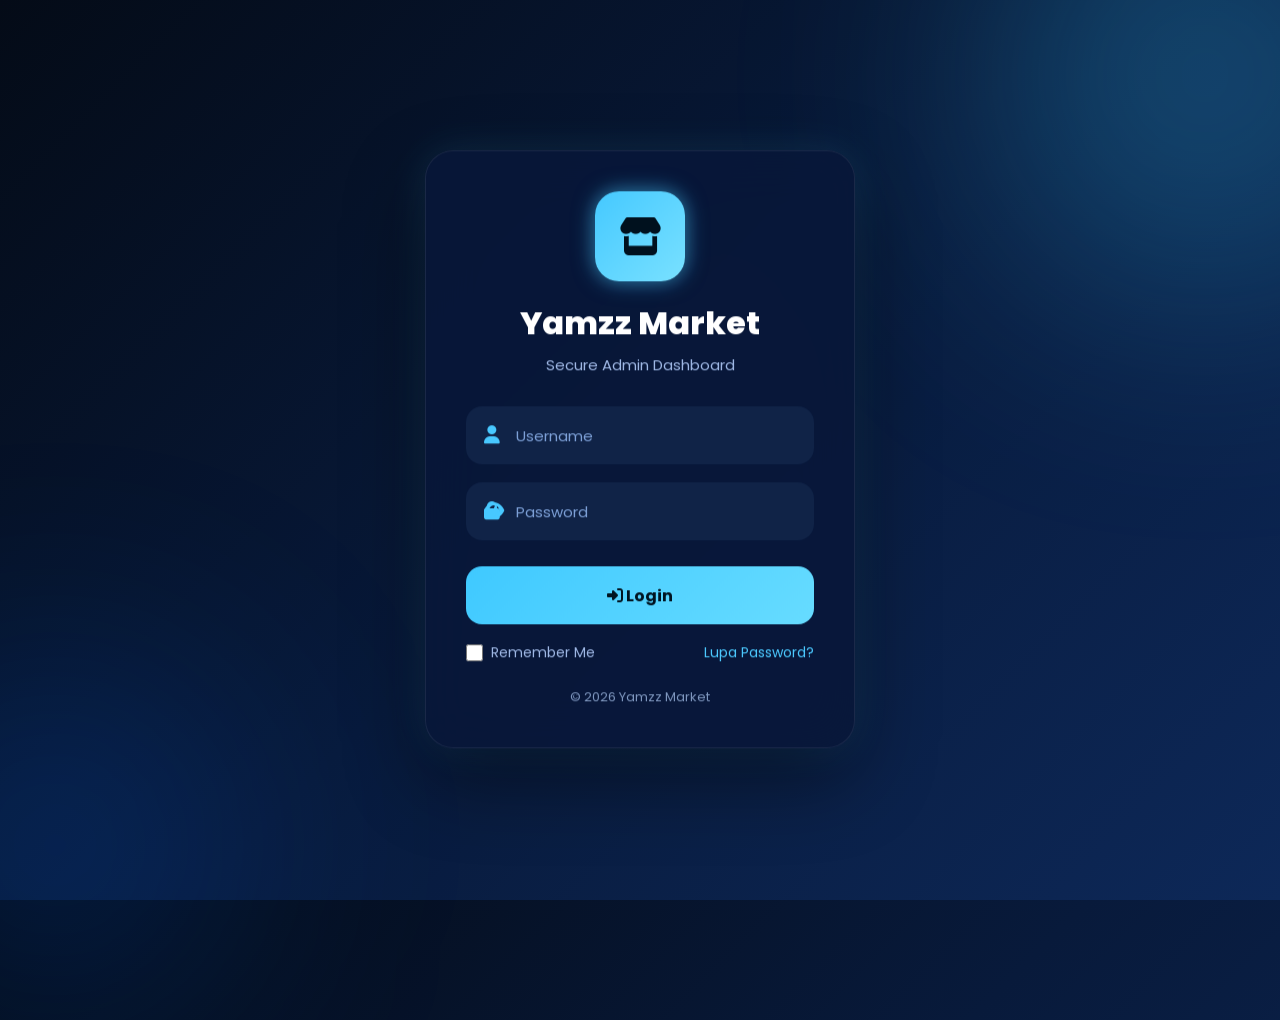
==== commit f012f7b8: "Refactor logout link and add logout function Updated logout functionality to remove admin session an" ====
--- a/admin.html
+++ b/admin.html
@@ -704,10 +704,10 @@
 </a>
 
     <div style="margin-top:auto;">
-    <a href="login.html">
-        <i class="fa-solid fa-right-from-bracket"></i>
-        <span>Logout</span>
-    </a>
+    <a href="#" onclick="logout()">
+    <i class="fa-solid fa-right-from-bracket"></i>
+    <span>Logout</span>
+</a>
     </div>
 </div>
 
@@ -1117,6 +1117,14 @@
 <script src="js/jsonbin.js"></script>
 <script src="js/admin.js"></script>
 <script>
+    function logout(){
+
+    localStorage.removeItem("yamzz_admin");
+
+    window.location.href = "login.html";
+
+    }
+    
     function showLoading(text = "Sedang memproses..."){
     document.getElementById("loadingText").innerText = text;
     document.getElementById("loadingOverlay").classList.add("show");
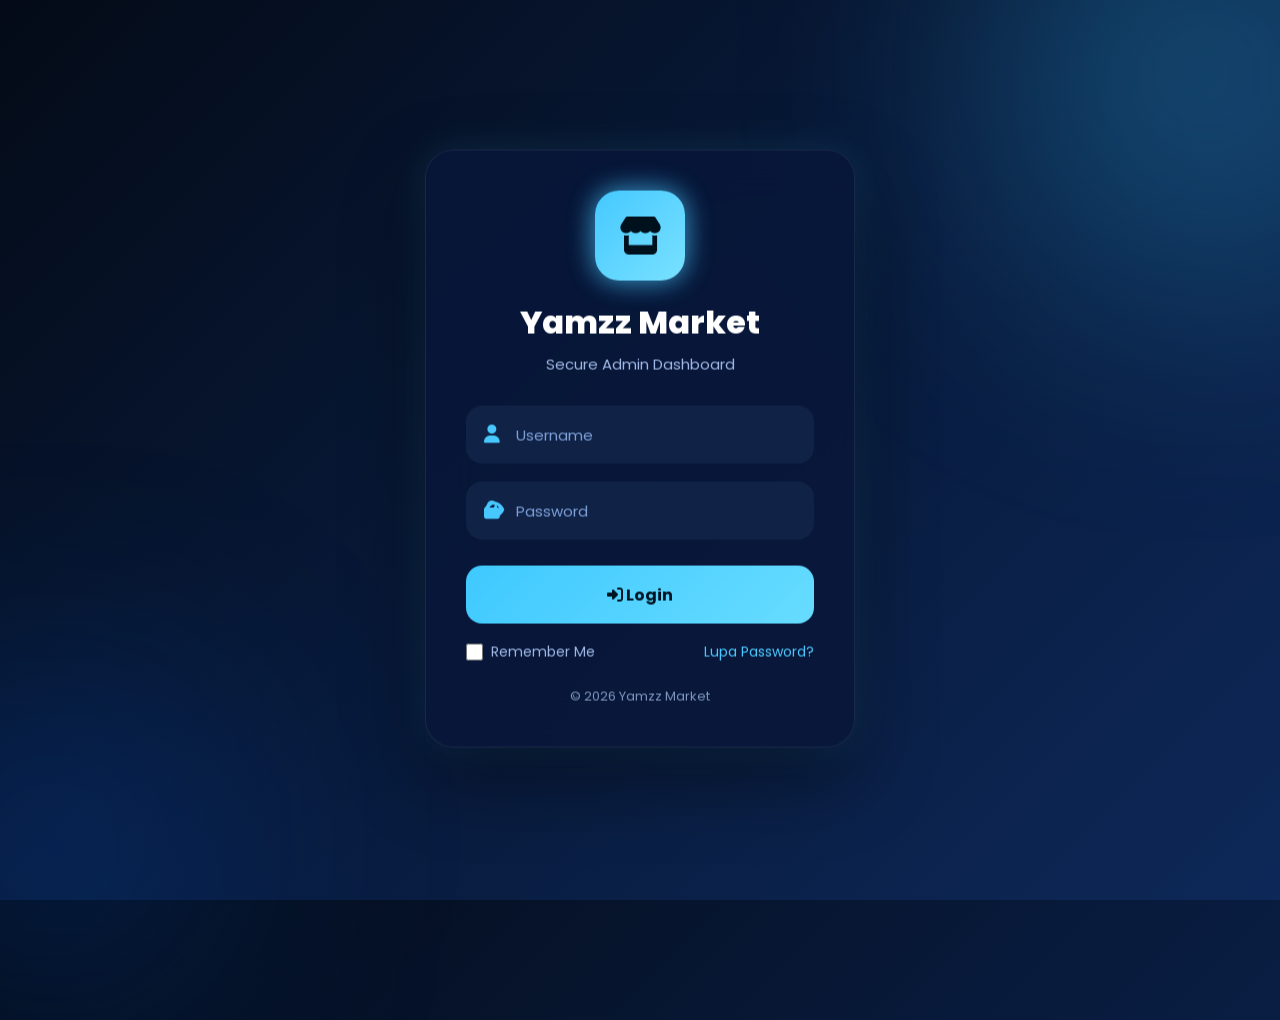
==== commit f2e03164: "Update admin.html" ====
--- a/admin.html
+++ b/admin.html
@@ -5,10 +5,59 @@
 <meta name="viewport" content="width=device-width, initial-scale=1.0">
 
 <title>Admin Panel - Yamzz Market</title>
-<link rel="stylesheet"
-href="https://cdnjs.cloudflare.com/ajax/libs/font-awesome/6.5.1/css/all.min.css">
-
-    <link rel="stylesheet" href="css/style.css">
+<meta name="description" content="Yamzz Markets adalah JB Mobile Legend & Free Fire terpercaya. Jual beli akun, dan layanan rekber aman & cepat.">
+
+<meta name="keywords" content="Yamzz Markets, JB Mobile Legend, JB Free Fire, JB ML terpercaya, JB FF terpercaya, jual akun ML, jual akun FF, rekber game">
+
+<meta name="author" content="Yamzz Markets">
+
+<meta name="robots" content="index, follow">
+
+<link rel="canonical" href="https://yamzzoffc.my.id">
+<link rel="icon" type="image/png" sizes="32x32" href="https://yamzzoffc.my.id/assets/hero.png">
+<link rel="icon" type="image/png" sizes="192x192" href="https://yamzzoffc.my.id/assets/hero.png">
+<link rel="apple-touch-icon" href="/assets/hero.png">
+<link rel="manifest" href="/manifest.json">
+<!-- Open Graph -->
+<!-- Open Graph -->
+<meta property="og:title" content="Yamzz Markets – JB ML & FF Terpercaya">
+<meta property="og:description" content="JB Mobile Legend & Free Fire terpercaya. Jual beli akun, dan rekber resmi Yamzz Markets.">
+<meta property="og:image" content="https://yamzzoffc.my.id/assets/hero.png">
+<meta property="og:image:secure_url" content="https://yamzzoffc.my.id/assets/hero.png">
+<meta property="og:image:type" content="image/png">
+<meta property="og:image:width" content="1200">
+<meta property="og:image:height" content="630">
+<meta property="og:url" content="https://yamzzoffc.my.id">
+<meta property="og:site_name" content="Yamzz Markets">
+<meta property="og:type" content="website">
+
+<!-- Twitter -->
+<meta name="twitter:card" content="summary_large_image">
+<meta name="twitter:title" content="Yamzz Markets – JB ML & FF Terpercaya">
+<meta name="twitter:description" content="JB Mobile Legend & Free Fire terpercaya dari Yamzz Markets.">
+<meta name="twitter:image" content="https://yamzzoffc.my.id/assets/hero.png">
+
+<!-- Fonts -->
+<link rel="stylesheet" href="css/style.css">
+<link href="https://fonts.googleapis.com/css2?family=Poppins:wght@300;400;500;600;700;800&display=swap" rel="stylesheet">
+
+<!-- Font Awesome -->
+<link rel="stylesheet" href="https://cdnjs.cloudflare.com/ajax/libs/font-awesome/6.5.0/css/all.min.css">
+
+<!-- Schema JSON-LD -->
+<script type="application/ld+json">
+{
+  "@context": "https://schema.org",
+  "@type": "Organization",
+  "name": "Yamzz Markets",
+  "url": "https://yamzzoffc.my.id",
+  "description": "JB Mobile Legend dan Free Fire terpercaya, jual beli akun, dan rekber.",
+  "sameAs": [
+    "https://instagram.com/yamzz.market",
+    "https://wa.me/62881024256129"
+  ]
+}
+</script>
     
 <style>
 html{
@@ -664,6 +713,9 @@
 
 }
     
+
+.transaction-card{background:#102347;border:1px solid rgba(255,255,255,.08);border-radius:20px;padding:16px;margin-bottom:14px}.transaction-top{display:flex;justify-content:space-between;gap:10px;align-items:center;margin-bottom:12px}.transaction-id{font-family:monospace;color:#4cc9ff;font-size:12px}.trx-status{padding:7px 10px;border-radius:99px;font-size:11px;font-weight:800}.trx-pending{background:#f59e0b22;color:#fbbf24}.trx-success{background:#22c55e22;color:#4ade80}.trx-rejected{background:#ef444422;color:#f87171}.transaction-grid{display:grid;grid-template-columns:1fr 230px;gap:16px}.transaction-row{padding:8px 0;border-bottom:1px solid rgba(255,255,255,.05);font-size:13px}.transaction-row b{float:right;text-align:right;max-width:65%}.transaction-proof{background:#061226;border-radius:14px;overflow:hidden}.transaction-proof img{width:100%;max-height:300px;object-fit:contain;display:block}.transaction-actions{display:flex;gap:8px;margin-top:12px;flex-wrap:wrap}.transaction-note{flex:1;min-width:180px;background:#061226;border:1px solid rgba(255,255,255,.08);color:#fff;border-radius:10px;padding:10px;outline:none}.empty-trx{padding:30px;text-align:center;color:#9db6ff;background:#102347;border-radius:16px}@media(max-width:800px){.transaction-grid{grid-template-columns:1fr}.transaction-row b{float:none;display:block;text-align:left;max-width:100%;margin-top:3px}}
+
 .page{
     display:none;
 }
@@ -681,6 +733,11 @@
 <a onclick="showPage('dashboard', this)">
     <i class="fa-solid fa-house"></i>
     <span>Dashboard</span>
+</a>
+
+<a onclick="showPage('transaksi', this)">
+    <i class="fa-solid fa-money-check-dollar"></i>
+    <span>Transaksi</span>
 </a>
 
 <a onclick="showPage('produk', this)">
@@ -752,6 +809,25 @@
 </div>
 
 </div>
+<div id="transaksi" class="page">
+<div class="admin-card">
+<div style="display:flex;justify-content:space-between;align-items:center;gap:10px;flex-wrap:wrap">
+<h2>Transaksi Pembayaran</h2>
+<button class="edit-btn" onclick="loadTransactions()"><i class="fa-solid fa-rotate"></i> Refresh</button>
+</div>
+<div class="dashboard-stats" style="margin-top:20px">
+<div class="stat-card"><div class="stat-left"><div class="stat-label">Semua</div><div class="stat-number" id="trxTotal">0</div></div><div class="stat-icon"><i class="fa-solid fa-receipt"></i></div></div>
+<div class="stat-card"><div class="stat-left"><div class="stat-label">Pending</div><div class="stat-number" id="trxPending">0</div></div><div class="stat-icon"><i class="fa-solid fa-clock"></i></div></div>
+<div class="stat-card"><div class="stat-left"><div class="stat-label">Dana Masuk</div><div class="stat-number" id="trxSuccess">0</div></div><div class="stat-icon"><i class="fa-solid fa-circle-check"></i></div></div>
+<div class="stat-card"><div class="stat-left"><div class="stat-label">Ditolak</div><div class="stat-number" id="trxRejected">0</div></div><div class="stat-icon"><i class="fa-solid fa-circle-xmark"></i></div></div>
+</div>
+<div style="display:flex;gap:8px;overflow:auto;margin-bottom:18px">
+<button class="edit-btn" onclick="setTransactionFilter('all')">Semua</button><button class="edit-btn" onclick="setTransactionFilter('pending')">Pending</button><button class="edit-btn" onclick="setTransactionFilter('success')">Berhasil</button><button class="delete-btn" onclick="setTransactionFilter('rejected')">Ditolak</button>
+</div>
+<div id="transactionList"></div>
+</div>
+</div>
+
 <!-- Pengaturan Website -->
 <div id="setting" class="page">
 <div class="admin-card">
@@ -1162,6 +1238,3 @@
     </div>
 </body>
     </html>
-
-
-    
--- a/css/style.css
+++ b/css/style.css
@@ -1,1086 +1,1711 @@
-@import url('https://fonts.googleapis.com/css2?family=Poppins:wght@300;400;500;600;700;800&display=swap');
+@import url('https://fonts.googleapis.com/css2?family=Poppins:wght@400;500;600;700;800&display=swap');
 
 :root{
---button-bg:#5ac1ff;
---button-text:#fff;
---bg:#07142b;
---bg2:#0b1e3f;
---card:#0f2145;
---card2:#142d5f;
---primary:#4cc9ff;
---secondary:#77e0ff;
---text:#ffffff;
---muted:#a8b7d1;
---border:rgba(255,255,255,.08);
---stats-bg:rgba(255,255,255,.05);
+  --bg:#030914;
+  --bg2:#061326;
+  --bg3:#091a32;
+
+  --card:#08182d;
+  --card2:#0c2140;
+  --card3:#102b50;
+
+  --primary:#38bdf8;
+  --primary2:#0ea5e9;
+  --primary3:#2563eb;
+
+  --text:#f5f9ff;
+  --muted:#91a4bd;
+  --muted2:#657994;
+
+  --border:rgba(100,180,255,.12);
+  --border-hover:rgba(56,189,248,.35);
+
+  --success:#34d399;
+  --danger:#fb7185;
+
+  --button-bg:#38bdf8;
+  --button-text:#02111f;
+
+  --stats-bg:rgba(255,255,255,.035);
+
+  --shadow:
+    0 20px 60px rgba(0,0,0,.35);
+
+  --glow:
+    0 0 40px rgba(14,165,233,.12);
 }
 
 *{
-margin:0;
-padding:0;
-box-sizing:border-box;
-font-family:'Poppins',sans-serif;
+  margin:0;
+  padding:0;
+  box-sizing:border-box;
+  font-family:'Poppins',sans-serif;
 }
 
 html{
-scroll-behavior:smooth;
+  scroll-behavior:smooth;
 }
 
 body{
-
-    background:
+  min-height:100vh;
+  color:var(--text);
+
+  background:
+    radial-gradient(
+      circle at 50% -15%,
+      rgba(14,165,233,.18),
+      transparent 35%
+    ),
+    radial-gradient(
+      circle at 100% 30%,
+      rgba(37,99,235,.08),
+      transparent 30%
+    ),
     linear-gradient(
+      180deg,
+      #020711 0%,
+      var(--bg) 45%,
+      var(--bg2) 100%
+    );
+
+  overflow-x:hidden;
+}
+
+
+/* =====================================================
+   SCROLLBAR
+===================================================== */
+
+::-webkit-scrollbar{
+  width:6px;
+}
+
+::-webkit-scrollbar-track{
+  background:#020711;
+}
+
+::-webkit-scrollbar-thumb{
+  background:linear-gradient(
     180deg,
-    var(--bg),
-    var(--bg2)
-    );
-
-    color:var(--text);
-
-}
-
-/* NAVBAR */
+    var(--primary),
+    var(--primary3)
+  );
+
+  border-radius:20px;
+}
+
+
+/* =====================================================
+   NAVBAR
+===================================================== */
 
 .navbar{
 
-position:sticky;
-top:0;
-z-index:999;
-
-display:flex;
-justify-content:space-between;
-align-items:center;
-
-padding:18px 25px;
-
-backdrop-filter:blur(20px);
-
-background:var(--bg2)
-;
-
-border-bottom:
-1px solid var(--border);
-
+  position:sticky;
+  top:0;
+  z-index:999;
+
+  display:flex;
+  justify-content:space-between;
+  align-items:center;
+
+  padding:15px 28px;
+
+  background:rgba(3,9,20,.78);
+
+  backdrop-filter:blur(22px);
+  -webkit-backdrop-filter:blur(22px);
+
+  border-bottom:1px solid var(--border);
+
+  box-shadow:
+    0 10px 40px rgba(0,0,0,.18);
 }
 
 .logo{
-
-display:flex;
-align-items:center;
-gap:12px;
-
+  display:flex;
+  align-items:center;
+  gap:12px;
 }
 
 .logo img{
-
-width:100px;
-height:70px;
-border-radius: 80px;
+  width:58px;
+  height:58px;
+
+  border-radius:16px;
+
+  object-fit:cover;
+
+  border:1px solid rgba(56,189,248,.25);
+
+  box-shadow:
+    0 0 25px rgba(14,165,233,.15);
 }
 
 .logo h2{
-
-    color:var(--text);
-
-}
+  color:var(--text);
+
+  font-size:18px;
+  font-weight:700;
+  letter-spacing:-.3px;
+}
+
+
+/* NAV LINKS */
 
 .nav-links{
-display:flex;
-gap:25px;
-}
-
-.category-filter{
-display:flex;
-gap:10px;
-flex-wrap:wrap;
-margin:15px 0;
-}
-
-.cat-btn{
-padding:10px 16px;
-border:none;
-border-radius:20px;
-cursor:pointer;
-background:#222;
-color:#fff;
-font-weight:600;
-}
-
-.cat-btn.active{
-background:var(--button-bg);
+  display:flex;
+  align-items:center;
+  gap:8px;
 }
 
 .nav-links a{
 
-color:var(--text);
-text-decoration:none;
-transition:.3s;
-
+  color:var(--muted);
+
+  text-decoration:none;
+
+  padding:10px 15px;
+
+  border-radius:12px;
+
+  font-size:13px;
+  font-weight:500;
+
+  transition:.25s ease;
 }
 
 .nav-links a:hover{
-color:var(--text);
-}
-
-/* HERO */
-
-.hero{
-
-max-width:1200px;
-margin:auto;
-
-padding:90px 20px;
-
-}
-
-.hero-content{
-
-display:grid;
-grid-template-columns:1fr 480px;
-gap:50px;
-align-items:center;
-
-}
-
-.hero-badge{
-
-display:inline-block;
-
-padding:12px 18px;
-
-border-radius:999px;
-
-color:var(--primary);
-
-border:1px solid
-rgba(76,201,255,.2);
-
-background:
-rgba(76,201,255,.08);
-
-}
-
-.hero h1{
-
-margin-top:20px;
-
-font-size:68px;
-line-height:1.1;
-
-font-weight:800;
-
-}
-
-.hero p{
-
-margin-top:20px;
-
-color:var(--muted);
-
-line-height:1.8;
-
-max-width:600px;
-
-}
-.product-image{
-
-    position:relative;
-
-    overflow:hidden;
-
-    border-radius:20px;
-
-}
-
-.product-image img{
-
-    width:100%;
-
-    display:block;
-
-}
-
-.share-icon{
-
-    position:absolute;
-
-    top:12px;
-
-    right:12px;
-
-    width:42px;
-
-    height:42px;
-
-    border:none;
-
-    border-radius:50%;
-
-    background:
-    rgba(0,0,0,.6);
-
-    backdrop-filter:blur(10px);
-
-    color:#fff;
-
-    cursor:pointer;
-
-    z-index:10;
-
-}
-
-.share-icon:hover{
-
-    transform:scale(1.1);
-
-}
-.hero-buttons{
-
-margin-top:30px;
-
-display:flex;
-gap:15px;
-
-}
-
-/* BUTTON */
-
-.btn{
-
-padding:15px 25px;
-
-border-radius:14px;
-
-text-decoration:none;
-
-font-weight:700;
-
-transition:.3s;
-
-}
-
-.btn:hover{
-transform:translateY(-3px);
-}
-
-.btn-primary{
-
-background:var(--primary);
-
-color:#001321;
-
-}
-
-.btn-outline{
-
-border:2px solid
-var(--primary);
-
-color:var(--primary);
-
-}
-
-/* DASHBOARD CARD */
-
-.dashboard-card{
-
-    overflow:hidden;
-
-    padding:0;
-
-    background:none;
-
-    border:none;
-    border-radius: 30px;
-
-    box-shadow:
-    0 25px 80px rgba(0,0,0,.35);
-
-}
-
-.banner-slider{
-    position:relative;
-    width:100%;
-    overflow:hidden;
-    border-radius:20px;
-}
-
-.slide{
-    position:absolute;
-    width:100%;
-    left:0;
-    top:0;
-
-    opacity:0;
-    transition:opacity .5s ease;
-}
-
-.slide.active{
-    opacity:1;
-    position:relative;
-}
-
-.slides img{
-    width:100%;
-    flex-shrink:0;
-    display:block;
-}
-
-.slider-dots{
-    display:flex;
-    justify-content:center;
-    gap:10px;
-    margin-top:12px;
-    margin-bottom:20px;
-}
-
-.dot{
-    width:10px;
-    height:10px;
-    border-radius:50%;
-    background:var(--text);
-    transition:.3s;
-    cursor:pointer;
-}
-
-.dot.active{
-    width:28px;
-    border-radius:20px;
-    background:#4cc;
-    box-shadow:0 0 12px #4cc9ff;
-}
-
-@keyframes floating{
-
-    0%{
-        transform:
-        translateY(0px);
-    }
-
-    50%{
-        transform:
-        translateY(-12px);
-    }
-
-    100%{
-        transform:
-        translateY(0px);
-    }
-
-}
-
-.dashboard-card h3{
-
-font-size:32px;
-
-}
-
-.dashboard-stats{
-
-display:grid;
-
-grid-template-columns:
-repeat(3,1fr);
-
-gap:15px;
-
-margin-top:25px;
-
-}
-
-.dashboard-stats div{
-    text-align:center;
-    background:var(--stats-bg);
-    padding:15px;
-    border-radius:15px;
-    border:1px solid var(--border);
-}
-
-.dashboard-stats h4{
-
-color:var(--primary);
-
-font-size:24px;
-
-}
-
-/* SECTION */
-
-.section{
-
-max-width:1200px;
-
-margin:auto;
-
-padding:60px 20px;
-
-}
-
-.section-title{
-
-font-size:36px;
-
-margin-bottom:25px;
-
-}
-
-/* FEATURES */
-
-.features{
-
-display:grid;
-
-grid-template-columns:
-repeat(auto-fit,minmax(250px,1fr));
-
-gap:20px;
-
-}
-
-.feature-card{
-
-background:var(--card);
-
-border:1px solid
-var(--border);
-
-border-radius:24px;
-
-padding:25px;
-
-transition:.3s;
-
-}
-
-.feature-card:hover{
-
-transform:translateY(-5px);
-
-}
-
-.feature-card p{
-
-color:var(--muted);
-
-margin-top:10px;
-
-}
-
-/* SEARCH */
-
-.search{
-
-width:100%;
-
-padding:16px;
-
-border:none;
-
-border-radius:15px;
-
-background:var(--card);
-
-color:white;
-
-margin-bottom:25px;
-
-}
-
-/* PRODUCTS */
-
-.products{
-    display:grid;
-    grid-template-columns:
-    repeat(2,1fr);
-    gap:15px;
-}
-
-.product{
-    background:
-    linear-gradient(
-    180deg,
-    var(--card2),
-    var(--card)
-    );
-
-    border:1px solid var(--border);
-    border-radius:25px;
-    padding:10px;
-    transition:.3s;
-
-    box-shadow:
-    0 0 30px rgba(255,80,180,.08);
-}
-
-.product:hover{
-
-    transform:translateY(-5px);
-
-    box-shadow:
-    0 0 40px rgba(255,80,180,.18);
-
-}
-
-
-.product-image{
-
-    height:180px;
-
-    border-radius:20px;
-
-    overflow:hidden;
-
-    margin-bottom:15px;
-
-}
-
-.product-image img{
-
-    width:100%;
-    height:100%;
-    object-fit:cover;
-
-}
-
-.product-top{
-
-    display:flex;
-    justify-content:space-between;
-    margin-bottom:15px;
-
-}
-
-.badge-game{
-
-    padding:8px 15px;
-
-    border-radius:30px;
-
-    background:
-    rgba(255,80,180,.15);
-
-    color:#2ea6ff;
-
-    font-size:13px;
-
-}
-
-.badge-ready{
-
-    padding:8px 15px;
-
-    border-radius:30px;
-
-    background:
-    rgba(255,80,180,.15);
-
-    color:#2ea6ff;
-
-    font-size:13px;
-
-}
-
-.product-title{
-
-    font-size:14px;
-
-    font-weight:700;
-
-    line-height:1.4;
-
-}
-
-.product-desc{
-
-    color:#b7c3df;
-    font-size: 10px;
-    line-height:1.7;
-
-    min-height:70px;
-
-}
-
-.price-label{
-
-    margin-top:20px;
-
-    color:#8ca0c9;
-
-    font-size:13px;
-
-    letter-spacing:2px;
-
-}
-
-.price{
-
-    font-size:18px;
-
-    font-weight:800;
-
-    color:#2ea6ff;
-
-}
-
-.product-buttons{
-
-    display:flex;
-
-    gap:12px;
-
-    margin-top:20px;
-
-}
-
-.buy-btn{
-
-    flex:1;
-
-    border:none;
-
-    border-radius:18px;
-
-    padding:13px;
-
-    background:var(--primary);
-    color:var(--button-text);
-
-    font-weight:700;
-
-    cursor:pointer;
-
-}
+
+  color:var(--text);
+
+  background:rgba(56,189,248,.08);
+
+}
+
+
+/* =====================================================
+   NAV ACTION
+===================================================== */
 
 .nav-actions{
-
-    display:flex;
-
-    gap:12px;
-
+  display:flex;
+  align-items:center;
+  gap:10px;
 }
 
 .theme-btn,
 .menu-btn{
 
-    width:50px;
-    height:50px;
-
-    border:none;
-
-    border-radius:50%;
-
-    background:
-    var(--bg2);
-
-    color:var(--button-text);
-
-    font-size:22px;
-
-    cursor:pointer;
-
-    border:1px solid
-    var(--button-text);
-
-}
-
-.mobile-menu{
-    position:fixed;
-    top:90px;
-    right:-280px;
-    width:250px;
-
-    background:
+  width:44px;
+  height:44px;
+
+  border-radius:13px;
+
+  border:1px solid var(--border);
+
+  background:rgba(255,255,255,.035);
+
+  color:var(--text);
+
+  font-size:18px;
+
+  cursor:pointer;
+
+  transition:.25s ease;
+}
+
+.theme-btn:hover,
+.menu-btn:hover{
+
+  border-color:var(--border-hover);
+
+  background:rgba(56,189,248,.08);
+
+  transform:translateY(-2px);
+}
+
+
+/* =====================================================
+   HERO
+===================================================== */
+
+.hero{
+
+  max-width:1250px;
+
+  margin:auto;
+
+  padding:95px 25px 70px;
+}
+
+.hero-content{
+
+  display:grid;
+
+  grid-template-columns:
+    minmax(0,1fr)
+    minmax(350px,480px);
+
+  gap:70px;
+
+  align-items:center;
+}
+
+.hero-badge{
+
+  display:inline-flex;
+  align-items:center;
+
+  padding:9px 15px;
+
+  border-radius:999px;
+
+  color:#7dd3fc;
+
+  border:1px solid
+    rgba(56,189,248,.2);
+
+  background:
+    rgba(14,165,233,.07);
+
+  font-size:12px;
+
+  font-weight:600;
+
+  box-shadow:
+    inset 0 0 20px rgba(56,189,248,.03);
+}
+
+.hero h1{
+
+  margin-top:22px;
+
+  font-size:64px;
+
+  line-height:1.08;
+
+  font-weight:800;
+
+  letter-spacing:-2px;
+
+  max-width:700px;
+}
+
+.hero p{
+
+  margin-top:22px;
+
+  max-width:620px;
+
+  color:var(--muted);
+
+  line-height:1.9;
+
+  font-size:14px;
+}
+
+
+/* =====================================================
+   HERO BUTTON
+===================================================== */
+
+.hero-buttons{
+
+  margin-top:30px;
+
+  display:flex;
+
+  gap:12px;
+}
+
+.btn{
+
+  padding:13px 22px;
+
+  border-radius:13px;
+
+  text-decoration:none;
+
+  font-size:13px;
+
+  font-weight:600;
+
+  transition:.25s ease;
+}
+
+.btn:hover{
+  transform:translateY(-3px);
+}
+
+.btn-primary{
+
+  color:#00111d;
+
+  background:
     linear-gradient(
-    180deg,
-    var(--card2),
-    var(--card)
+      135deg,
+      #67d5ff,
+      #0ea5e9
     );
 
-    border-radius:25px;
-    padding:20px;
-    transition:.3s;
-    z-index:999;
-    border:1px solid var(--border);
-}
-
-.mobile-menu.show{
-
-    right:20px;
-
-}
-
-.mobile-menu a{
-
-    display:block;
-
-    padding:15px;
-
-    color:var(--button-text)
-
-    text-decoration:none;
-
-    border-radius:12px;
-
-}
-
-.mobile-menu a:hover{
-
-    background:
-    var(--bg2);
-
-}
-
-.light-mode{
-
-    --bg:#f4f8ff;
-    --bg2:#ffffff;
-
-    --card:#ffffff;
-    --card2:#eef5ff;
-
-    --text:#111827;
-    --muted:#6b7280;
-    --button-bg:#5ac1ff;
-    --button-text:#000;
-    --border:rgba(0,0,0,.08);
-    --stats-bg:#eef5ff;
-
-}
-.detail-btn{
-  flex:1;
-  border:1px solid var(--button-bg);
-  border-radius:18px;
-  padding:13px;
-  background:transparent;
-  color:var(--button-text); /* ini sudah otomatis ikut tema */
+  box-shadow:
+    0 10px 30px rgba(14,165,233,.2);
+}
+
+.btn-outline{
+
+  border:1px solid
+    rgba(56,189,248,.3);
+
+  color:#7dd3fc;
+
+  background:
+    rgba(56,189,248,.04);
+}
+
+.btn-outline:hover{
+
+  background:
+    rgba(56,189,248,.1);
+
+  border-color:
+    rgba(56,189,248,.55);
+}
+
+
+/* =====================================================
+   DASHBOARD
+===================================================== */
+
+.dashboard-card{
+
+  overflow:hidden;
+
+  padding:0;
+
+  background:
+    linear-gradient(
+      145deg,
+      rgba(12,33,64,.8),
+      rgba(4,14,28,.9)
+    );
+
+  border:
+    1px solid var(--border);
+
+  border-radius:28px;
+
+  box-shadow:
+    var(--shadow),
+    var(--glow);
+}
+
+
+/* =====================================================
+   SLIDER
+===================================================== */
+
+.banner-slider{
+
+  position:relative;
+
+  width:100%;
+
+  overflow:hidden;
+
+  border-radius:22px;
+}
+
+.slide{
+
+  position:absolute;
+
+  width:100%;
+
+  left:0;
+  top:0;
+
+  opacity:0;
+
+  transition:
+    opacity .5s ease;
+}
+
+.slide.active{
+
+  opacity:1;
+
+  position:relative;
+}
+
+.slides img{
+
+  width:100%;
+
+  display:block;
+
+  object-fit:cover;
+}
+
+.slider-dots{
+
+  display:flex;
+
+  justify-content:center;
+
+  gap:7px;
+
+  margin:
+    12px 0 20px;
+}
+
+.dot{
+
+  width:7px;
+  height:7px;
+
+  border-radius:999px;
+
+  background:#45617f;
+
+  cursor:pointer;
+
+  transition:.3s;
+}
+
+.dot.active{
+
+  width:25px;
+
+  background:var(--primary);
+
+  box-shadow:
+    0 0 12px
+    rgba(56,189,248,.55);
+}
+
+
+/* =====================================================
+   DASHBOARD STATS
+===================================================== */
+
+.dashboard-card h3{
+  font-size:28px;
+}
+
+.dashboard-stats{
+
+  display:grid;
+
+  grid-template-columns:
+    repeat(3,1fr);
+
+  gap:10px;
+
+  margin-top:20px;
+}
+
+.dashboard-stats div{
+
+  text-align:center;
+
+  padding:14px 10px;
+
+  border-radius:15px;
+
+  background:
+    rgba(255,255,255,.025);
+
+  border:
+    1px solid var(--border);
+
+  transition:.25s;
+}
+
+.dashboard-stats div:hover{
+
+  background:
+    rgba(56,189,248,.05);
+
+  border-color:
+    var(--border-hover);
+}
+
+.dashboard-stats h4{
+
+  color:#67d5ff;
+
+  font-size:21px;
+
   font-weight:700;
+}
+
+
+/* =====================================================
+   SECTION
+===================================================== */
+
+.section{
+
+  max-width:1250px;
+
+  margin:auto;
+
+  padding:70px 25px;
+}
+
+.section-title{
+
+  font-size:34px;
+
+  font-weight:700;
+
+  letter-spacing:-.8px;
+
+  margin-bottom:25px;
+}
+
+
+/* =====================================================
+   CATEGORY FILTER
+===================================================== */
+
+.category-filter{
+
+  display:flex;
+
+  gap:8px;
+
+  flex-wrap:wrap;
+
+  margin:15px 0 25px;
+}
+
+.cat-btn{
+
+  padding:9px 16px;
+
+  border:1px solid var(--border);
+
+  border-radius:999px;
+
   cursor:pointer;
-}
-
-/* LOADING */
-
-.loading-card{
-
-height:330px;
-
-border-radius:25px;
-
-background:
-linear-gradient(
-90deg,
-#102347 25%,
-#18356f 50%,
-#102347 75%
-);
-
-background-size:
-200% 100%;
-
-animation:
-skeleton 1.2s infinite;
-
-}
-
-@keyframes skeleton{
-
-0%{
-    background-position:
-    200% 0;
-}
-
-100%{
-    background-position:
-    -200% 0;
-}
-
-}
-
-/* TESTI */
-
-@media(max-width:768px){
-
-    .testimoni-grid{
-
-        grid-template-columns:
-        repeat(2,1fr);
-
-        gap:12px;
-
-    }
-
-    .testi-image{
-
-        height:150px;
-
-    }
-
-    .testi-title{
-
-        font-size:14px;
-
-    }
-
-    .testi-desc{
-
-        font-size:12px;
-
-    }
-
-}
-
-.testi-card{
-
-    background:var(--card);
-
-    border:1px solid
-    rgba(255,255,255,.08);
-
-    border-radius:25px;
-
-    overflow:hidden;
-
-    transition:.3s;
-
-}
-
-.testi-card:hover{
-
-    transform:translateY(-5px);
-
-}
-
-.testi-image{
-
-    position:relative;
-
-    height:220px;
-
-    overflow:hidden;
-
-}
-
-.testi-image img{
-
-    width:100%;
-
-    height:100%;
-
-    object-fit:cover;
-
-}
-
-.testi-top{
-
-    display:flex;
-
-    justify-content:space-between;
-
-    padding:15px 15px 0;
-
-}
-
-.badge-testi{
-
-    background:#173d78;
-
-    color:#7fd7ff;
-
-    padding:6px 12px;
-
-    border-radius:999px;
-
-    font-size:12px;
-
-}
-
-.badge-real{
-
-    background:#0f5132;
-
-    color:#00ff99;
-
-    padding:6px 12px;
-
-    border-radius:999px;
-
-    font-size:12px;
-
-}
-
-.testi-content{
-
-    padding:15px;
-
-}
-
-.testi-title{
-
-    font-size:18px;
-
-    font-weight:700;
-
-    margin-bottom:10px;
-
-}
-
-.testi-desc{
-
-    color:#aaa;
-
-    font-size:14px;
-
-    margin-bottom:15px;
-
-}
-
-.testi-btn{
-
-    width:100%;
-
-    padding:14px;
-
-    border:none;
-
-    border-radius:15px;
-
-    background:#4cc9ff;
-
-    color:#001321;
-
-    font-weight:700;
-
-    cursor:pointer;
-
-}
-
-.testimonials{
-
-display:grid;
-
-grid-template-columns:
-repeat(auto-fit,minmax(300px,1fr));
-
-gap:20px;
-
-}
-
-.testi{
-
-background:var(--card);
-
-border-radius:24px;
-
-border:1px solid
-var(--border);
-
-padding:25px;
-
-}
-
-.testi p{
-
-color:var(--muted);
-
-line-height:1.8;
-
-}
-
-.testi h4{
-
-margin-top:15px;
-
-}
-
-/* FOOTER */
-
-footer{
-
-text-align:center;
-
-padding:40px;
-
-color:var(--muted);
-
-border-top:
-1px solid var(--border);
-
-}
-
-/* MOBILE */
-
-@media(max-width:900px){
-
-.hero-content{
-
-grid-template-columns:1fr;
-
-}
-
-.hero h1{
-
-font-size:46px;
-
-}
-
-.nav-links{
-
-display:none;
-
-}
-
-.hero-buttons{
-
-flex-direction:column;
-
-}
-
-.btn{
-
-text-align:center;
-
-}
-}
-
-#editModal{
-  display:flex;
-  position:fixed;
-  top:0;
-  left:0;
+
+  background:
+    rgba(255,255,255,.035);
+
+  color:var(--muted);
+
+  font-size:12px;
+
+  font-weight:600;
+
+  transition:.25s;
+}
+
+.cat-btn:hover{
+
+  color:var(--text);
+
+  border-color:
+    var(--border-hover);
+
+  background:
+    rgba(56,189,248,.06);
+}
+
+.cat-btn.active{
+
+  color:#001321;
+
+  background:
+    linear-gradient(
+      135deg,
+      #67d5ff,
+      #0ea5e9
+    );
+
+  border-color:transparent;
+
+  box-shadow:
+    0 7px 20px
+    rgba(14,165,233,.18);
+}
+
+
+/* =====================================================
+   FEATURES
+===================================================== */
+
+.features{
+
+  display:grid;
+
+  grid-template-columns:
+    repeat(
+      auto-fit,
+      minmax(250px,1fr)
+    );
+
+  gap:16px;
+}
+
+.feature-card{
+
+  background:
+    linear-gradient(
+      145deg,
+      rgba(12,33,64,.8),
+      rgba(7,22,42,.8)
+    );
+
+  border:
+    1px solid var(--border);
+
+  border-radius:20px;
+
+  padding:23px;
+
+  transition:.3s ease;
+}
+
+.feature-card:hover{
+
+  transform:translateY(-4px);
+
+  border-color:
+    var(--border-hover);
+
+  box-shadow:
+    0 15px 40px rgba(0,0,0,.22);
+}
+
+.feature-card p{
+
+  color:var(--muted);
+
+  margin-top:9px;
+
+  font-size:13px;
+
+  line-height:1.7;
+}
+
+
+/* =====================================================
+   SEARCH
+===================================================== */
+
+.search{
+
+  width:100%;
+
+  padding:15px 17px;
+
+  outline:none;
+
+  border:1px solid var(--border);
+
+  border-radius:14px;
+
+  background:
+    rgba(255,255,255,.035);
+
+  color:var(--text);
+
+  font-size:13px;
+
+  margin-bottom:25px;
+
+  transition:.25s;
+}
+
+.search::placeholder{
+  color:var(--muted2);
+}
+
+.search:focus{
+
+  border-color:
+    rgba(56,189,248,.4);
+
+  background:
+    rgba(56,189,248,.035);
+
+  box-shadow:
+    0 0 0 4px
+    rgba(56,189,248,.05);
+}
+
+
+/* =====================================================
+   PRODUCTS
+===================================================== */
+
+.products{
+
+  display:grid;
+
+  grid-template-columns:
+    repeat(2,1fr);
+
+  gap:16px;
+}
+
+.product{
+
+  background:
+    linear-gradient(
+      150deg,
+      #0c2547,
+      #07172e
+    );
+
+  border:
+    1px solid var(--border);
+
+  border-radius:22px;
+
+  padding:10px;
+
+  transition:.3s ease;
+
+  box-shadow:
+    0 10px 35px
+    rgba(0,0,0,.15);
+}
+
+.product:hover{
+
+  transform:
+    translateY(-5px);
+
+  border-color:
+    var(--border-hover);
+
+  box-shadow:
+    0 20px 50px
+    rgba(0,0,0,.28),
+    0 0 30px
+    rgba(14,165,233,.08);
+}
+
+
+/* =====================================================
+   PRODUCT IMAGE
+===================================================== */
+
+.product-image{
+
+  position:relative;
+
+  height:190px;
+
+  border-radius:17px;
+
+  overflow:hidden;
+
+  margin-bottom:14px;
+
+  background:
+    linear-gradient(
+      135deg,
+      #0b2344,
+      #06152b
+    );
+}
+
+.product-image img{
+
   width:100%;
   height:100%;
-  background:rgba(0,0,0,0.7);
+
+  display:block;
+
+  object-fit:cover;
+
+  transition:
+    transform .5s ease;
+}
+
+.product:hover .product-image img{
+
+  transform:scale(1.04);
+}
+
+
+/* SHARE */
+
+.share-icon{
+
+  position:absolute;
+
+  top:10px;
+  right:10px;
+
+  width:38px;
+  height:38px;
+
+  border:1px solid
+    rgba(255,255,255,.12);
+
+  border-radius:50%;
+
+  background:
+    rgba(0,0,0,.55);
+
+  backdrop-filter:blur(12px);
+
+  color:#fff;
+
+  cursor:pointer;
+
+  z-index:10;
+
+  transition:.25s;
+}
+
+.share-icon:hover{
+
+  transform:scale(1.08);
+
+  background:
+    rgba(14,165,233,.3);
+
+  border-color:
+    rgba(56,189,248,.5);
+}
+
+
+/* =====================================================
+   PRODUCT TOP
+===================================================== */
+
+.product-top{
+
+  display:flex;
+
+  justify-content:space-between;
+
+  align-items:center;
+
+  gap:8px;
+
+  margin-bottom:13px;
+}
+
+.badge-game,
+.badge-ready{
+
+  padding:6px 11px;
+
+  border-radius:999px;
+
+  font-size:10px;
+
+  font-weight:600;
+}
+
+.badge-game{
+
+  background:
+    rgba(56,189,248,.09);
+
+  color:#7dd3fc;
+
+  border:
+    1px solid
+    rgba(56,189,248,.13);
+}
+
+.badge-ready{
+
+  background:
+    rgba(52,211,153,.08);
+
+  color:#6ee7b7;
+
+  border:
+    1px solid
+    rgba(52,211,153,.15);
+}
+
+
+/* =====================================================
+   PRODUCT CONTENT
+===================================================== */
+
+.product-title{
+
+  font-size:14px;
+
+  font-weight:700;
+
+  line-height:1.5;
+
+  color:#f1f7ff;
+
+}
+
+.product-desc{
+
+  color:
+    var(--muted);
+
+  font-size:10px;
+
+  line-height:1.7;
+
+  min-height:65px;
+
+  margin-top:7px;
+}
+
+.price-label{
+
+  margin-top:17px;
+
+  color:
+    var(--muted2);
+
+  font-size:10px;
+
+  letter-spacing:1.5px;
+
+  text-transform:uppercase;
+}
+
+.price{
+
+  margin-top:3px;
+
+  font-size:18px;
+
+  font-weight:800;
+
+  color:#67d5ff;
+}
+
+
+/* =====================================================
+   PRODUCT BUTTONS
+===================================================== */
+
+.product-buttons{
+
+  display:flex;
+
+  gap:8px;
+
+  margin-top:17px;
+}
+
+.buy-btn,
+.detail-btn{
+
+  flex:1;
+
+  border-radius:13px;
+
+  padding:12px;
+
+  font-size:11px;
+
+  font-weight:700;
+
+  cursor:pointer;
+
+  transition:.25s;
+}
+
+.buy-btn{
+
+  border:none;
+
+  color:#001321;
+
+  background:
+    linear-gradient(
+      135deg,
+      #67d5ff,
+      #0ea5e9
+    );
+
+  box-shadow:
+    0 7px 20px
+    rgba(14,165,233,.12);
+}
+
+.buy-btn:hover{
+
+  transform:translateY(-2px);
+
+  box-shadow:
+    0 10px 25px
+    rgba(14,165,233,.22);
+}
+
+.detail-btn{
+
+  border:
+    1px solid
+    rgba(56,189,248,.25);
+
+  background:
+    rgba(56,189,248,.04);
+
+  color:#7dd3fc;
+}
+
+.detail-btn:hover{
+
+  background:
+    rgba(56,189,248,.09);
+
+  border-color:
+    rgba(56,189,248,.5);
+}
+
+
+/* =====================================================
+   LOADING
+===================================================== */
+
+.loading-card{
+
+  height:330px;
+
+  border-radius:22px;
+
+  background:
+    linear-gradient(
+      90deg,
+      #08182d 25%,
+      #12345f 50%,
+      #08182d 75%
+    );
+
+  background-size:200% 100%;
+
+  animation:
+    skeleton 1.4s infinite;
+}
+
+@keyframes skeleton{
+
+  0%{
+    background-position:200% 0;
+  }
+
+  100%{
+    background-position:-200% 0;
+  }
+
+}
+
+
+/* =====================================================
+   TESTIMONIAL
+===================================================== */
+
+.testimonials,
+.testimoni-grid{
+
+  display:grid;
+
+  grid-template-columns:
+    repeat(
+      auto-fit,
+      minmax(280px,1fr)
+    );
+
+  gap:16px;
+}
+
+.testi-card,
+.testi{
+
+  background:
+    linear-gradient(
+      145deg,
+      rgba(12,33,64,.8),
+      rgba(7,20,39,.9)
+    );
+
+  border:
+    1px solid var(--border);
+
+  border-radius:21px;
+
+  overflow:hidden;
+
+  transition:.3s;
+}
+
+.testi-card:hover{
+
+  transform:
+    translateY(-4px);
+
+  border-color:
+    var(--border-hover);
+}
+
+.testi-image{
+
+  position:relative;
+
+  height:210px;
+
+  overflow:hidden;
+}
+
+.testi-image img{
+
+  width:100%;
+  height:100%;
+
+  object-fit:cover;
+
+  transition:.5s;
+}
+
+.testi-card:hover
+.testi-image img{
+
+  transform:scale(1.04);
+}
+
+.testi-top{
+
+  display:flex;
+
+  justify-content:space-between;
+
+  padding:13px 14px 0;
+}
+
+.badge-testi{
+
+  background:
+    rgba(56,189,248,.1);
+
+  color:#7dd3fc;
+
+  padding:6px 11px;
+
+  border-radius:999px;
+
+  font-size:10px;
+}
+
+.badge-real{
+
+  background:
+    rgba(52,211,153,.1);
+
+  color:#6ee7b7;
+
+  padding:6px 11px;
+
+  border-radius:999px;
+
+  font-size:10px;
+}
+
+.testi-content{
+
+  padding:16px;
+}
+
+.testi-title{
+
+  font-size:16px;
+
+  font-weight:700;
+
+  margin-bottom:8px;
+}
+
+.testi-desc{
+
+  color:var(--muted);
+
+  font-size:12px;
+
+  line-height:1.7;
+
+  margin-bottom:14px;
+}
+
+.testi-btn{
+
+  width:100%;
+
+  padding:12px;
+
+  border:none;
+
+  border-radius:13px;
+
+  background:
+    linear-gradient(
+      135deg,
+      #67d5ff,
+      #0ea5e9
+    );
+
+  color:#001321;
+
+  font-weight:700;
+
+  cursor:pointer;
+}
+
+
+/* =====================================================
+   FOOTER
+===================================================== */
+
+footer{
+
+  text-align:center;
+
+  padding:45px 20px;
+
+  color:var(--muted2);
+
+  border-top:
+    1px solid var(--border);
+
+  font-size:12px;
+
+  background:
+    rgba(2,7,17,.5);
+}
+
+
+/* =====================================================
+   MOBILE MENU
+===================================================== */
+
+.mobile-menu{
+
+  position:fixed;
+
+  top:80px;
+
+  right:-290px;
+
+  width:260px;
+
+  background:
+    linear-gradient(
+      180deg,
+      #0c2547,
+      #07172e
+    );
+
+  border:
+    1px solid var(--border);
+
+  border-radius:20px;
+
+  padding:12px;
+
+  transition:.3s ease;
+
+  z-index:999;
+
+  box-shadow:
+    0 25px 70px rgba(0,0,0,.45);
+}
+
+.mobile-menu.show{
+
+  right:18px;
+}
+
+.mobile-menu a{
+
+  display:block;
+
+  padding:13px 14px;
+
+  color:var(--muted);
+
+  text-decoration:none;
+
+  border-radius:11px;
+
+  font-size:13px;
+
+  transition:.2s;
+}
+
+.mobile-menu a:hover{
+
+  color:var(--text);
+
+  background:
+    rgba(56,189,248,.07);
+}
+
+
+/* =====================================================
+   EDIT MODAL
+===================================================== */
+
+#editModal{
+
+  display:flex;
+
+  position:fixed;
+
+  inset:0;
+
+  background:
+    rgba(0,4,12,.78);
+
+  backdrop-filter:blur(10px);
+
   justify-content:center;
+
   align-items:center;
 
   opacity:0;
+
   visibility:hidden;
-  transition:0.25s ease;
+
+  transition:.25s ease;
+
+  z-index:9999;
 }
 
 #editModal.show{
+
   opacity:1;
+
   visibility:visible;
 }
 
 #editModal .modal-box{
+
+  width:360px;
+
+  max-width:
+    calc(100% - 30px);
+
+  padding:24px;
+
+  border-radius:22px;
+
+  color:#fff;
+
   background:
     linear-gradient(
-    180deg,
-    #08173a,
-    #06102a
+      145deg,
+      #0c2547,
+      #06152b
     );
-  backdrop-filter: blur(12px);
-  padding:22px;
-  border-radius:16px;
-  width:340px;
-  color:#fff;
-
-  transform:scale(0.8);
+
+  border:
+    1px solid
+    rgba(56,189,248,.18);
+
+  box-shadow:
+    0 30px 100px rgba(0,0,0,.5);
+
+  transform:
+    scale(.85)
+    translateY(15px);
+
   opacity:0;
-  transition:0.25s ease;
-}
-
-#editModal.show .modal-box{
-  transform:scale(1);
+
+  transition:.25s ease;
+}
+
+#editModal.show
+.modal-box{
+
+  transform:
+    scale(1)
+    translateY(0);
+
   opacity:1;
 }
+
+
+/* =====================================================
+   LIGHT MODE
+===================================================== */
+
+.light-mode{
+
+  --bg:#f4f8fc;
+  --bg2:#ffffff;
+  --bg3:#eef6ff;
+
+  --card:#ffffff;
+  --card2:#f2f8ff;
+  --card3:#e8f3ff;
+
+  --text:#102033;
+  --muted:#64748b;
+  --muted2:#94a3b8;
+
+  --primary:#0ea5e9;
+  --primary2:#0284c7;
+  --primary3:#2563eb;
+
+  --button-bg:#0ea5e9;
+  --button-text:#ffffff;
+
+  --border:
+    rgba(15,23,42,.08);
+
+  --stats-bg:
+    rgba(14,165,233,.05);
+}
+
+.light-mode .navbar{
+
+  background:
+    rgba(255,255,255,.82);
+
+  box-shadow:
+    0 10px 40px
+    rgba(15,23,42,.06);
+}
+
+.light-mode .product{
+
+  background:
+    linear-gradient(
+      150deg,
+      #ffffff,
+      #f2f8ff
+    );
+
+  box-shadow:
+    0 10px 35px
+    rgba(15,23,42,.06);
+}
+
+.light-mode .mobile-menu{
+
+  background:
+    linear-gradient(
+      180deg,
+      #ffffff,
+      #eef6ff
+    );
+}
+
+
+/* =====================================================
+   RESPONSIVE
+===================================================== */
+
+@media(max-width:900px){
+
+  .navbar{
+    padding:13px 18px;
+  }
+
+  .nav-links{
+    display:none;
+  }
+
+  .hero{
+    padding:
+      65px 18px
+      45px;
+  }
+
+  .hero-content{
+
+    grid-template-columns:1fr;
+
+    gap:40px;
+  }
+
+  .hero h1{
+
+    font-size:46px;
+
+    letter-spacing:-1.5px;
+  }
+
+  .hero-buttons{
+
+    flex-direction:column;
+  }
+
+  .btn{
+
+    text-align:center;
+  }
+
+  .section{
+
+    padding:
+      50px 18px;
+  }
+
+  .section-title{
+    font-size:29px;
+  }
+}
+
+
+@media(max-width:600px){
+
+  .logo img{
+
+    width:48px;
+    height:48px;
+
+    border-radius:14px;
+  }
+
+  .logo h2{
+    font-size:16px;
+  }
+
+  .hero h1{
+
+    font-size:38px;
+
+    line-height:1.12;
+  }
+
+  .hero p{
+
+    font-size:13px;
+
+    line-height:1.8;
+  }
+
+  .dashboard-stats{
+
+    gap:7px;
+  }
+
+  .dashboard-stats div{
+
+    padding:11px 6px;
+  }
+
+  .dashboard-stats h4{
+
+    font-size:18px;
+  }
+
+  .products{
+
+    grid-template-columns:
+      repeat(2,1fr);
+
+    gap:10px;
+  }
+
+  .product{
+
+    border-radius:17px;
+
+    padding:7px;
+  }
+
+  .product-image{
+
+    height:145px;
+
+    border-radius:13px;
+  }
+
+  .product-title{
+
+    font-size:12px;
+  }
+
+  .product-desc{
+
+    font-size:9px;
+
+    min-height:60px;
+  }
+
+  .price{
+
+    font-size:16px;
+  }
+
+  .product-buttons{
+
+    flex-direction:column;
+
+    gap:6px;
+  }
+
+  .buy-btn,
+  .detail-btn{
+
+    width:100%;
+
+    padding:11px;
+  }
+
+  .testimoni-grid,
+  .testimonials{
+
+    grid-template-columns:
+      repeat(2,1fr);
+
+    gap:10px;
+  }
+
+  .testi-image{
+
+    height:150px;
+  }
+
+  .testi-title{
+
+    font-size:13px;
+  }
+
+  .testi-desc{
+
+    font-size:10px;
+  }
+
+}
+
+
+@media(max-width:380px){
+
+  .products{
+
+    grid-template-columns:
+      1fr;
+  }
+
+  .product-image{
+
+    height:190px;
+  }
+
+  .hero h1{
+
+    font-size:33px;
+  }
+
+  .testi-grid,
+  .testimoni-grid,
+  .testimonials{
+
+    grid-template-columns:1fr;
+  }
+    }
